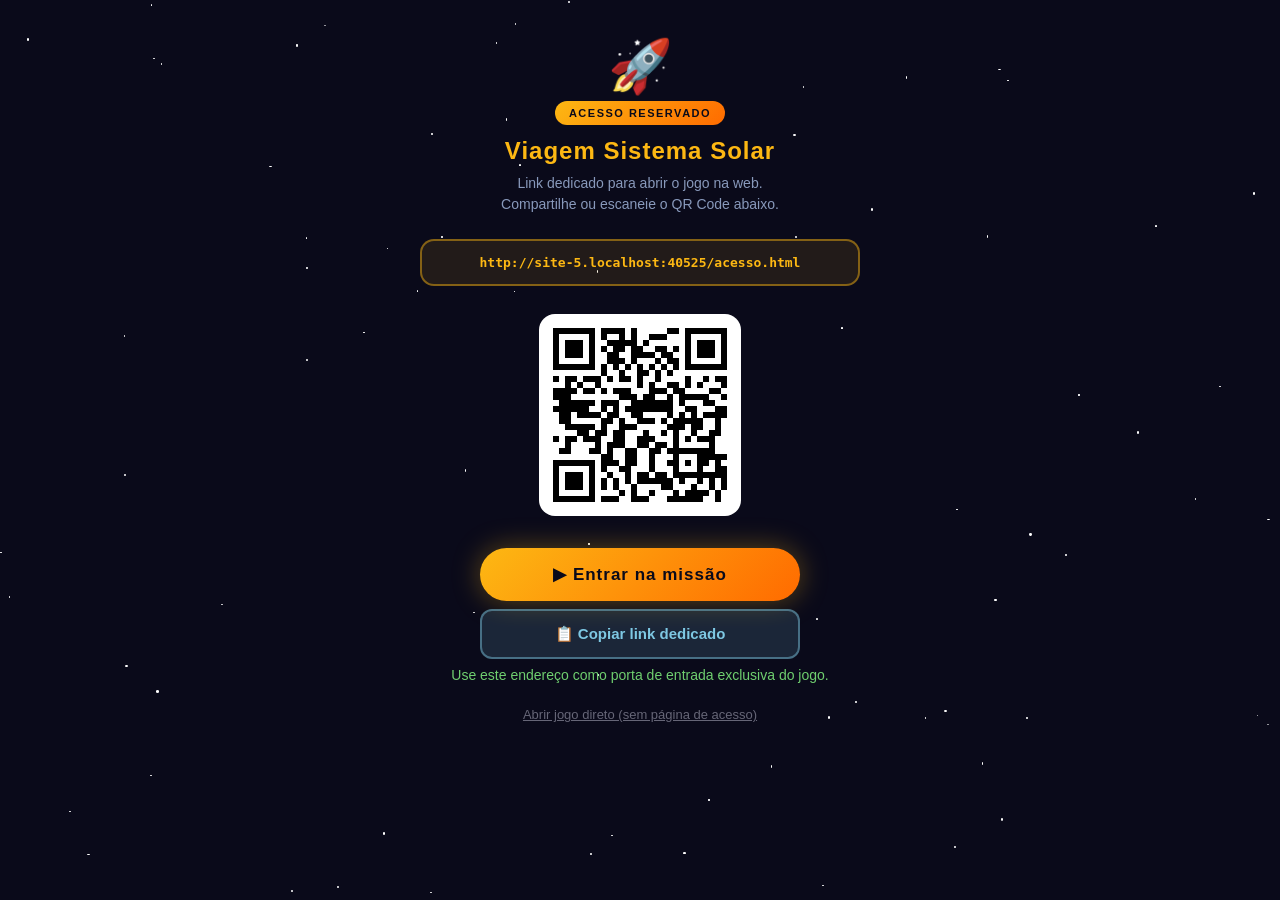
==== acesso.html @ 66bcc299 "Adiciona pagina e link reservado de acesso dedicado na web. Co-authored-by: Cursor <cursoragent@curs" ====
<!DOCTYPE html>
<html lang="pt-BR">
<head>
  <meta charset="UTF-8">
  <meta name="viewport" content="width=device-width, initial-scale=1.0">
  <meta name="description" content="Acesso dedicado à Viagem Sistema Solar — jogo educativo espacial">
  <title>Acesso Dedicado — Viagem Sistema Solar</title>
  <link rel="stylesheet" href="css/style.css">
  <style>
    body { margin: 0; min-height: 100vh; background: #0a0a1a; }
    .pagina-acesso {
      max-width: 480px;
      margin: 0 auto;
      padding: 36px 20px 48px;
      text-align: center;
      position: relative;
      z-index: 1;
    }
    .pagina-acesso .selo {
      display: inline-block;
      padding: 6px 14px;
      margin-bottom: 12px;
      font-size: 11px;
      font-weight: 800;
      letter-spacing: 1.5px;
      text-transform: uppercase;
      color: #0a0a1a;
      background: linear-gradient(135deg, #FDB813, #FF6B00);
      border-radius: 20px;
    }
    .pagina-acesso h1 {
      color: #FDB813;
      font-size: 24px;
      letter-spacing: 1px;
      margin-bottom: 8px;
    }
    .pagina-acesso .sub {
      color: #8899bb;
      font-size: 14px;
      line-height: 1.5;
      margin-bottom: 24px;
    }
    .link-dedicado {
      display: block;
      word-break: break-all;
      padding: 14px;
      background: rgba(253, 184, 19, 0.1);
      border: 2px solid rgba(253, 184, 19, 0.45);
      border-radius: 14px;
      color: #FDB813;
      font-family: monospace;
      font-size: 13px;
      font-weight: 700;
      text-decoration: none;
      margin-bottom: 12px;
    }
    .link-dedicado:hover { background: rgba(253, 184, 19, 0.18); }
    .qr-wrap {
      display: inline-block;
      background: #fff;
      padding: 14px;
      border-radius: 16px;
      margin: 16px 0;
      min-height: 200px;
      min-width: 200px;
    }
    .qr-wrap svg { display: block; }
    .btn-entrar {
      display: block;
      width: 100%;
      max-width: 320px;
      margin: 12px auto 8px;
      padding: 16px 24px;
      font-size: 17px;
      font-weight: 800;
      letter-spacing: 1px;
      background: linear-gradient(135deg, #FDB813, #FF6B00);
      border: none;
      border-radius: 50px;
      color: #0a0a1a;
      cursor: pointer;
      text-decoration: none;
      box-shadow: 0 0 28px rgba(253, 184, 19, 0.35);
    }
    .btn-entrar:hover { transform: scale(1.03); }
    .btn-copiar {
      width: 100%;
      max-width: 320px;
      padding: 14px;
      margin: 4px auto;
      display: block;
      font-size: 15px;
      font-weight: 700;
      background: rgba(126, 200, 227, 0.15);
      border: 2px solid rgba(126, 200, 227, 0.45);
      border-radius: 12px;
      color: #7EC8E3;
      cursor: pointer;
    }
    .status { color: #6fcf6f; font-size: 14px; min-height: 20px; margin-top: 8px; }
    .link-alt {
      display: inline-block;
      margin-top: 20px;
      color: #667;
      font-size: 13px;
    }
  </style>
</head>
<body>
  <div class="estrelas-bg" id="estrelas"></div>
  <div class="pagina-acesso">
    <div style="font-size:52px;margin-bottom:4px">🚀</div>
    <span class="selo">Acesso reservado</span>
    <h1>Viagem Sistema Solar</h1>
    <p class="sub">Link dedicado para abrir o jogo na web.<br>Compartilhe ou escaneie o QR Code abaixo.</p>

    <a class="link-dedicado" id="link-dedicado" href="index.html"></a>
    <div class="qr-wrap" id="qr"></div>
    <a class="btn-entrar" id="btn-entrar" href="index.html?acesso=dedicado">▶ Entrar na missão</a>
    <button type="button" class="btn-copiar" id="btn-copiar">📋 Copiar link dedicado</button>
    <p class="status" id="status">Use este endereço como porta de entrada exclusiva do jogo.</p>
    <a class="link-alt" href="index.html">Abrir jogo direto (sem página de acesso)</a>
  </div>

  <script src="js/qrcode-lib.js"></script>
  <script>
    function criarEstrelas() {
      const c = document.getElementById('estrelas');
      for (let i = 0; i < 80; i++) {
        const e = document.createElement('div');
        e.className = 'estrela';
        e.style.cssText = `left:${Math.random()*100}%;top:${Math.random()*100}%;width:${1+Math.random()*2}px;height:${1+Math.random()*2}px;animation-delay:${Math.random()*3}s`;
        c.appendChild(e);
      }
    }

    function obterUrlDedicada() {
      const path = location.pathname.replace(/[^/]*$/, '');
      return `${location.origin}${path}acesso.html`;
    }

    function renderizarQr(el, url) {
      const qr = qrcode(0, 'M');
      qr.addData(url);
      qr.make();
      el.innerHTML = qr.createSvgTag(6, 0);
    }

    async function copiar(texto) {
      try {
        await navigator.clipboard.writeText(texto);
        return true;
      } catch {
        const ta = document.createElement('textarea');
        ta.value = texto;
        document.body.appendChild(ta);
        ta.select();
        const ok = document.execCommand('copy');
        ta.remove();
        return ok;
      }
    }

    const url = obterUrlDedicada();
    const linkEl = document.getElementById('link-dedicado');
    linkEl.href = url;
    linkEl.textContent = url;
    renderizarQr(document.getElementById('qr'), url);

    document.getElementById('btn-copiar').addEventListener('click', async () => {
      const ok = await copiar(url);
      document.getElementById('status').textContent = ok ? '✅ Link dedicado copiado!' : 'Copie manualmente o link acima.';
    });

    criarEstrelas();
  </script>
</body>
</html>
---- css/style.css ----
* {
  margin: 0;
  padding: 0;
  box-sizing: border-box;
}

body {
  font-family: 'Segoe UI', 'Arial', sans-serif;
  background: #0a0a1a;
  color: #e0e0e0;
  overflow-x: hidden;
  min-height: 100vh;
}

#app-container {
  width: 100%;
  min-height: 100vh;
  position: relative;
  display: flex;
  flex-direction: column;
}

#main-container {
  flex: 1;
  position: relative;
  z-index: 1;
}

.estrelas-bg {
  position: fixed;
  top: 0;
  left: 0;
  width: 100%;
  height: 100%;
  pointer-events: none;
  z-index: 0;
  overflow: hidden;
}

.estrela {
  position: absolute;
  background: #fff;
  border-radius: 50%;
  animation: piscar ease-in-out infinite;
}

@keyframes piscar {
  0%, 100% { opacity: 0.3; transform: scale(1); }
  50% { opacity: 1; transform: scale(1.5); }
}

.tela-inicial {
  display: flex;
  flex-direction: column;
  align-items: center;
  justify-content: center;
  min-height: 100vh;
  padding: 100px 20px 80px;
  position: relative;
}

.nave-intro {
  text-align: center;
  z-index: 2;
  max-width: 600px;
  animation: flutuar 3s ease-in-out infinite;
}

@keyframes flutuar {
  0%, 100% { transform: translateY(0); }
  50% { transform: translateY(-15px); }
}

.nave-spaceship {
  font-size: 80px;
  margin-bottom: 20px;
  animation: vibrar 0.5s ease-in-out infinite;
}

@keyframes vibrar {
  0%, 100% { transform: translateX(0); }
  25% { transform: translateX(-3px); }
  75% { transform: translateX(3px); }
}

.titulo-jogo {
  font-size: 64px;
  font-weight: 900;
  background: linear-gradient(135deg, #FDB813, #FF6B00, #FF3366);
  -webkit-background-clip: text;
  background-clip: text;
  color: transparent;
  line-height: 1.1;
  margin-bottom: 15px;
  letter-spacing: 8px;
  text-shadow: 0 0 40px rgba(253, 184, 19, 0.3);
}

.subtitulo-jogo {
  font-size: 18px;
  color: #8899bb;
  margin-bottom: 30px;
  letter-spacing: 4px;
}

.modos-menu {
  display: flex;
  flex-direction: column;
  align-items: center;
  gap: 12px;
  margin-top: 0;
  z-index: 2;
  position: relative;
  width: 100%;
  max-width: 440px;
  margin-left: auto;
  margin-right: auto;
}

.modo-card {
  width: 100%;
  display: flex;
  align-items: center;
  gap: 16px;
  background: rgba(255, 255, 255, 0.04);
  border: 1px solid rgba(255, 255, 255, 0.1);
  border-radius: 16px;
  padding: 16px 20px;
  cursor: pointer;
  transition: all 0.3s ease;
  animation: fadeIn 0.5s ease;
}

.modo-card:nth-child(2) { animation-delay: 0.1s; }
.modo-card:nth-child(3) { animation-delay: 0.2s; }

.modo-card:hover {
  background: rgba(255, 255, 255, 0.08);
  border-color: rgba(253, 184, 19, 0.3);
  transform: translateX(4px);
}

.modo-card-icon {
  font-size: 36px;
  flex-shrink: 0;
  width: 50px;
  text-align: center;
}

.modo-card-content {
  flex: 1;
  min-width: 0;
}

.modo-card-content h3 {
  font-size: 14px;
  color: #FDB813;
  margin-bottom: 3px;
  letter-spacing: 0.5px;
}

.modo-card-content p {
  font-size: 12px;
  color: #8899bb;
  margin-bottom: 4px;
}

.modo-card-info {
  font-size: 10px;
  color: #667;
  text-transform: uppercase;
  letter-spacing: 1px;
  background: rgba(255, 255, 255, 0.05);
  padding: 2px 10px;
  border-radius: 10px;
}

.btn-continuar {
  display: block;
  width: 100%;
  max-width: 440px;
  margin: 0 auto 14px;
  padding: 14px 40px;
  font-size: 16px;
  font-weight: 700;
  background: linear-gradient(135deg, #44ff88, #22cc66);
  border: none;
  border-radius: 30px;
  color: #0a0a1a;
  cursor: pointer;
  letter-spacing: 2px;
  transition: all 0.3s ease;
  box-shadow: 0 0 20px rgba(68, 255, 136, 0.3);
  z-index: 2;
  position: relative;
  animation: pulsar 2s ease-in-out infinite;
}

.btn-continuar:hover {
  transform: scale(1.05);
  box-shadow: 0 0 40px rgba(68, 255, 136, 0.5);
}

.btn-voltar {
  display: inline-flex;
  align-items: center;
  justify-content: center;
  gap: 10px;
  padding: 14px 26px;
  font-size: 14px;
  font-weight: 700;
  font-family: inherit;
  letter-spacing: 0.8px;
  text-transform: uppercase;
  color: #FDB813;
  cursor: pointer;
  border: 2px solid rgba(253, 184, 19, 0.55);
  border-radius: 50px;
  background: linear-gradient(135deg, rgba(253, 184, 19, 0.2), rgba(255, 107, 0, 0.1));
  box-shadow:
    0 0 24px rgba(253, 184, 19, 0.28),
    inset 0 1px 0 rgba(255, 255, 255, 0.18);
  backdrop-filter: blur(8px);
  transition: all 0.3s ease;
  position: relative;
  overflow: hidden;
  line-height: 1;
  white-space: nowrap;
  text-align: center;
}

.btn-voltar::before {
  content: '←';
  display: inline-flex;
  align-items: center;
  justify-content: center;
  flex: 0 0 auto;
  width: 28px;
  height: 28px;
  box-sizing: border-box;
  border-radius: 50%;
  background: rgba(253, 184, 19, 0.3);
  font-size: 17px;
  font-weight: 900;
  line-height: 1;
  padding: 0 2px 1px 0;
  transition: background 0.3s ease;
}

.btn-voltar--icone {
  padding: 0;
  width: 44px;
  height: 44px;
  justify-content: center;
  border-radius: 50%;
  text-transform: none;
  letter-spacing: 0;
  font-size: 20px;
  color: #FDB813;
}

.btn-voltar--icone::before {
  display: none;
}

.btn-voltar:hover {
  color: #fff;
  background: linear-gradient(135deg, rgba(253, 184, 19, 0.4), rgba(255, 107, 0, 0.22));
  border-color: #FDB813;
  box-shadow:
    0 0 40px rgba(253, 184, 19, 0.5),
    0 6px 24px rgba(0, 0, 0, 0.35);
  transform: translateX(-4px);
}

.btn-voltar--icone:hover {
  transform: scale(1.08);
}

.btn-voltar:hover::before {
  background: rgba(253, 184, 19, 0.55);
}

.btn-voltar:active {
  transform: translateX(0) scale(0.97);
}

.btn-voltar--icone:active {
  transform: scale(0.95);
}

.voltar-bar {
  position: relative;
  z-index: 20;
  width: 100%;
  max-width: 600px;
  margin: 0 auto 18px;
  padding: 0 4px;
  display: flex;
  justify-content: center;
}

.voltar-bar--fixo {
  position: fixed;
  top: 16px;
  left: 0;
  right: 0;
  z-index: 100;
  max-width: none;
  width: 100%;
  margin: 0;
  padding: 0 20px;
  justify-content: center;
}

.galeria-modo .voltar-bar,
.rota-aventura .voltar-bar,
.planeta-visao .voltar-bar {
  max-width: 700px;
}

.btn-iniciar {
  padding: 18px 50px;
  font-size: 22px;
  font-weight: 700;
  background: linear-gradient(135deg, #FDB813, #FF6B00);
  border: none;
  border-radius: 50px;
  color: #0a0a1a;
  cursor: pointer;
  letter-spacing: 3px;
  transition: all 0.3s ease;
  box-shadow: 0 0 30px rgba(253, 184, 19, 0.3);
}

.btn-iniciar:hover {
  transform: scale(1.05);
  box-shadow: 0 0 50px rgba(253, 184, 19, 0.5);
}

.rota-aventura {
  padding: 30px 20px;
  max-width: 600px;
  margin: 0 auto;
  position: relative;
  z-index: 1;
}

.rota-header {
  text-align: center;
  margin-bottom: 15px;
}

.rota-header h2 {
  font-size: 26px;
  color: #FDB813;
  letter-spacing: 2px;
}

.rota-header p {
  color: #8899bb;
  font-size: 14px;
  margin-top: 5px;
}

.rota-progresso {
  text-align: center;
  margin-bottom: 25px;
}

.rota-progresso span {
  font-size: 14px;
  color: #aabbdd;
}

.rota-lista {
  display: flex;
  flex-direction: column;
  gap: 8px;
  margin-bottom: 25px;
}

.rota-item {
  display: flex;
  align-items: center;
  padding: 14px 18px;
  background: rgba(255, 255, 255, 0.03);
  border: 1px solid rgba(255, 255, 255, 0.08);
  border-radius: 12px;
  transition: all 0.3s ease;
}

.rota-item.completa {
  background: rgba(68, 255, 136, 0.05);
  border-color: rgba(68, 255, 136, 0.15);
}

.rota-item.atual {
  background: rgba(253, 184, 19, 0.08);
  border-color: rgba(253, 184, 19, 0.3);
  box-shadow: 0 0 15px rgba(253, 184, 19, 0.1);
}

.rota-item.bloqueada {
  opacity: 0.4;
}

.rota-icone {
  font-size: 22px;
  width: 40px;
  text-align: center;
}

.rota-nome {
  flex: 1;
  font-size: 16px;
  font-weight: 700;
  letter-spacing: 1px;
}

.rota-status {
  font-size: 11px;
  color: #667;
}

.rota-item.completa .rota-status {
  color: #4f4;
}

.rota-item.completa.indisponivel {
  background: rgba(57, 255, 20, 0.1);
  border-color: rgba(57, 255, 20, 0.55);
  box-shadow:
    0 0 18px rgba(57, 255, 20, 0.35),
    inset 0 0 12px rgba(57, 255, 20, 0.08);
  cursor: not-allowed;
  opacity: 1;
}

.rota-item.completa.indisponivel .rota-nome {
  color: #39ff14 !important;
  text-shadow: 0 0 10px rgba(57, 255, 20, 0.7);
}

.rota-item.completa.indisponivel .rota-status {
  color: #39ff14;
  font-weight: 700;
  text-shadow: 0 0 8px rgba(57, 255, 20, 0.8);
  letter-spacing: 0.5px;
}

.rota-item.indisponivel {
  cursor: not-allowed;
}

.rota-item.indisponivel .rota-status {
  color: #39ff14;
}

.rota-item.atual .rota-status {
  color: #FDB813;
  font-weight: 700;
}

.rota-item.clicavel {
  cursor: pointer;
}

.rota-item.clicavel:hover {
  background: rgba(255, 255, 255, 0.08);
  border-color: rgba(253, 184, 19, 0.45);
  transform: translateX(4px);
  box-shadow: 0 0 20px rgba(253, 184, 19, 0.15);
}

.rota-item.atual.clicavel {
  animation: rotaAtualPulsar 2s ease-in-out infinite;
}

@keyframes rotaAtualPulsar {
  0%, 100% { box-shadow: 0 0 15px rgba(253, 184, 19, 0.15); }
  50% { box-shadow: 0 0 28px rgba(253, 184, 19, 0.35); }
}

.rota-dica {
  text-align: center;
  color: #8899bb;
  font-size: 14px;
  margin-top: 4px;
}

.nova-jornada {
  padding: 20px;
  max-width: 600px;
  margin: 0 auto;
  position: relative;
  z-index: 1;
  text-align: center;
}

.nova-jornada-header h2 {
  font-size: 26px;
  color: #FDB813;
  letter-spacing: 2px;
  margin-bottom: 8px;
}

.nova-jornada-header p {
  color: #8899bb;
  font-size: 14px;
}

.nova-jornada-info {
  margin: 24px 0;
  padding: 16px 20px;
  background: rgba(255, 255, 255, 0.04);
  border: 1px solid rgba(255, 255, 255, 0.08);
  border-radius: 12px;
  color: #aabbdd;
  font-size: 15px;
  line-height: 1.5;
}

.nova-jornada-aviso {
  margin-top: 12px;
  color: #fc6;
  font-size: 14px;
}

.nova-jornada-alerta {
  margin: 0 0 20px;
  padding: 18px 20px;
  background: rgba(255, 80, 60, 0.12);
  border: 2px solid rgba(255, 100, 80, 0.55);
  border-radius: 14px;
  text-align: left;
  box-shadow: 0 0 24px rgba(255, 80, 60, 0.15);
  animation: alertaPulsar 2.5s ease-in-out infinite;
}

.nova-jornada-alerta strong {
  display: block;
  color: #ff8866;
  font-size: 16px;
  margin-bottom: 8px;
}

.nova-jornada-alerta p {
  color: #dde4f0;
  font-size: 14px;
  line-height: 1.55;
  margin: 0;
}

.nova-jornada-alerta-resumo {
  margin-top: 14px;
  padding: 12px 14px;
  background: rgba(0, 0, 0, 0.25);
  border-radius: 10px;
  font-size: 13px;
  color: #FDB813;
  position: relative;
  overflow: hidden;
}

.nova-jornada-alerta-barra {
  position: absolute;
  left: 0;
  top: 0;
  bottom: 0;
  background: rgba(253, 184, 19, 0.15);
  border-radius: 10px 0 0 10px;
  max-width: 100%;
}

.btn-iniciar-alerta {
  background: linear-gradient(135deg, #ff6b4a, #cc4422) !important;
  box-shadow: 0 0 30px rgba(255, 80, 60, 0.35) !important;
}

.btn-iniciar-alerta:hover {
  box-shadow: 0 0 45px rgba(255, 80, 60, 0.5) !important;
}

@keyframes alertaPulsar {
  0%, 100% { border-color: rgba(255, 100, 80, 0.55); }
  50% { border-color: rgba(255, 140, 100, 0.85); }
}

.modal-sobrescrever {
  position: fixed;
  inset: 0;
  z-index: 10000;
  display: flex;
  align-items: center;
  justify-content: center;
  padding: 20px;
}

.modal-sobrescrever-fundo {
  position: absolute;
  inset: 0;
  background: rgba(5, 5, 20, 0.88);
  backdrop-filter: blur(4px);
}

.modal-sobrescrever-caixa {
  position: relative;
  width: min(440px, 94vw);
  padding: 28px 24px 24px;
  background: linear-gradient(180deg, #1a1028 0%, #0f0a1a 100%);
  border: 2px solid rgba(255, 100, 80, 0.6);
  border-radius: 20px;
  box-shadow: 0 0 60px rgba(255, 60, 40, 0.25);
  text-align: center;
  animation: modalEntrada 0.3s ease;
}

.modal-sobrescrever-icone {
  font-size: 48px;
  margin-bottom: 8px;
}

.modal-sobrescrever-caixa h2 {
  color: #ff8866;
  font-size: 22px;
  margin-bottom: 12px;
}

.modal-sobrescrever-destaque {
  color: #dde4f0;
  font-size: 15px;
  line-height: 1.6;
  margin-bottom: 18px;
}

.modal-sobrescrever-destaque strong {
  color: #ffaa88;
}

.modal-sobrescrever-progresso {
  margin-bottom: 14px;
  padding: 14px;
  background: rgba(0, 0, 0, 0.3);
  border-radius: 12px;
}

.modal-sobrescrever-progresso-barra {
  height: 6px;
  background: rgba(255, 255, 255, 0.1);
  border-radius: 6px;
  overflow: hidden;
  margin-bottom: 10px;
}

.modal-sobrescrever-progresso-preenchimento {
  height: 100%;
  background: linear-gradient(90deg, #FDB813, #ff6b4a);
  border-radius: 6px;
  transition: width 0.4s ease;
}

.modal-sobrescrever-situacao {
  color: #FDB813;
  font-size: 13px;
  margin: 0;
}

.modal-sobrescrever-nota {
  color: #8899bb;
  font-size: 12px;
  margin-bottom: 22px;
  font-style: italic;
}

.modal-sobrescrever-botoes {
  display: flex;
  gap: 12px;
  flex-wrap: wrap;
  justify-content: center;
}

.btn-modal-cancelar,
.btn-modal-confirmar {
  padding: 14px 22px;
  border: none;
  border-radius: 12px;
  font-size: 14px;
  font-weight: 700;
  cursor: pointer;
  transition: all 0.2s ease;
  flex: 1;
  min-width: 140px;
}

.btn-modal-cancelar {
  background: rgba(255, 255, 255, 0.08);
  color: #aab4cc;
  border: 1px solid rgba(255, 255, 255, 0.15);
}

.btn-modal-cancelar:hover {
  background: rgba(255, 255, 255, 0.12);
  color: #fff;
}

.btn-modal-confirmar {
  background: linear-gradient(135deg, #ff6b4a, #cc3311);
  color: #fff;
  box-shadow: 0 0 20px rgba(255, 80, 60, 0.35);
}

.btn-modal-confirmar:hover {
  transform: scale(1.03);
  box-shadow: 0 0 30px rgba(255, 80, 60, 0.5);
}

@keyframes modalEntrada {
  from { opacity: 0; transform: scale(0.92) translateY(12px); }
  to { opacity: 1; transform: scale(1) translateY(0); }
}

.nova-jornada-rota {
  display: flex;
  flex-wrap: wrap;
  justify-content: center;
  gap: 8px 12px;
  margin-bottom: 28px;
  padding: 16px;
  background: rgba(255, 255, 255, 0.03);
  border-radius: 12px;
}

.nova-jornada-parada {
  font-size: 13px;
  font-weight: 600;
  padding: 4px 10px;
  background: rgba(255, 255, 255, 0.04);
  border-radius: 20px;
}

.nova-jornada .btn-iniciar {
  margin-bottom: 30px;
}

.corpo-celeste.bloqueado {
  filter: grayscale(0.8);
}

.corpo-celeste.bloqueado:hover {
  transform: none !important;
  cursor: not-allowed;
}

.aventura-indicador {
  text-align: center;
  font-size: 15px;
  font-weight: 700;
  letter-spacing: 0.5px;
  color: #FDB813;
  margin: 0 auto 16px;
  padding: 10px 16px;
  max-width: 340px;
  background: rgba(253, 184, 19, 0.12);
  border: 1px solid rgba(253, 184, 19, 0.35);
  border-radius: 10px;
}

.aventura-indicador--completo {
  color: #6fcf6f;
  background: rgba(111, 207, 111, 0.12);
  border-color: rgba(111, 207, 111, 0.35);
}

.desafio-completo {
  text-align: center;
  padding: 40px 20px;
  font-size: 18px;
  color: #4f4;
  line-height: 1.6;
}

.desafio-completo .btn-avancar {
  margin-top: 24px;
}

.galeria-modo {
  padding: 20px;
  max-width: 900px;
  margin: 0 auto;
  position: relative;
  z-index: 1;
}

.galeria-header {
  text-align: center;
  margin-bottom: 25px;
}

.galeria-header h2 {
  font-size: 24px;
  color: #FDB813;
  letter-spacing: 2px;
}

.galeria-header p {
  font-size: 13px;
  color: #8899bb;
  margin-top: 5px;
}

.galeria-grade {
  display: grid;
  grid-template-columns: repeat(auto-fill, minmax(200px, 1fr));
  gap: 14px;
  align-items: stretch;
}

.galeria-card {
  background: rgba(255, 255, 255, 0.03);
  border: 1px solid rgba(255, 255, 255, 0.1);
  border-left: 4px solid;
  border-radius: 12px;
  padding: 16px;
  cursor: pointer;
  transition: all 0.3s ease;
  display: flex;
  flex-direction: column;
  align-items: center;
  text-align: center;
  gap: 6px;
  min-height: 220px;
  justify-content: flex-start;
}

.galeria-card:hover {
  background: rgba(255, 255, 255, 0.07);
  transform: translateY(-4px);
  box-shadow: 0 8px 25px rgba(0,0,0,0.3);
}

.galeria-card > .planeta-arte {
  margin-top: 4px;
}

.galeria-card h3 {
  font-size: 17px;
  margin: 2px 0 0;
  letter-spacing: 1px;
}

.galeria-tipo {
  font-size: 10px;
  color: #667;
  display: block;
  text-transform: uppercase;
  letter-spacing: 1px;
}

.terra-com-lua {
  position: relative;
  display: inline-block;
}

.lua-orbita {
  position: absolute;
  top: 50%;
  left: 50%;
  margin: -8px 0 0 -8px;
  animation: orbitaLua 4s linear infinite;
  cursor: pointer;
  z-index: 3;
}

.galeria-mini-ficha {
  display: flex;
  flex-direction: column;
  gap: 3px;
  font-size: 11px;
  color: #8899bb;
  margin-top: auto;
  width: 100%;
}

.galeria-mini-ficha span {
  background: rgba(255, 255, 255, 0.03);
  padding: 2px 8px;
  border-radius: 6px;
  text-align: center;
  width: 100%;
  box-sizing: border-box;
}

.galeria-painel {
  display: none;
  position: fixed;
  top: 0; left: 0; right: 0; bottom: 0;
  z-index: 200;
  align-items: center;
  justify-content: center;
}
.galeria-painel.ativo {
  display: flex;
}
.painel-overlay {
  position: absolute;
  top: 0; left: 0; right: 0; bottom: 0;
  background: rgba(5,5,15,0.85);
  backdrop-filter: blur(6px);
}
.painel-conteudo {
  position: relative;
  background: linear-gradient(135deg, rgba(15,15,40,0.98), rgba(10,10,30,0.98));
  border: 1px solid rgba(255,255,255,0.1);
  border-radius: 20px;
  max-width: 520px;
  width: 90%;
  max-height: 85vh;
  overflow-y: auto;
  padding: 30px;
  z-index: 1;
  box-shadow: 0 20px 60px rgba(0,0,0,0.6);
}
.painel-conteudo > .btn-voltar--icone,
.exploracao-painel-conteudo > .btn-voltar--icone {
  position: absolute;
  top: 12px;
  right: 12px;
  z-index: 10;
}

.painel-topo {
  text-align: center;
  padding: 20px;
  border-radius: 16px;
  margin-bottom: 20px;
}
.painel-topo h2 {
  font-size: 32px;
  font-weight: 900;
  letter-spacing: 3px;
  margin: 10px 0 4px;
}
.painel-tipo {
  font-size: 13px;
  color: #667;
  text-transform: uppercase;
  letter-spacing: 2px;
}
.painel-abas {
  display: flex;
  gap: 8px;
  margin-bottom: 20px;
}
.painel-aba {
  flex: 1;
  padding: 10px;
  background: rgba(255,255,255,0.04);
  border: 1px solid rgba(255,255,255,0.08);
  border-radius: 10px;
  color: #8899bb;
  font-size: 13px;
  cursor: pointer;
  transition: all 0.3s ease;
  text-align: center;
}
.painel-aba.ativa {
  background: rgba(255,255,255,0.08);
  border-color: rgba(255,255,255,0.15);
  color: #fff;
}
.painel-aba:hover {
  background: rgba(255,255,255,0.07);
}
.painel-corpo {
  min-height: 100px;
}
.painel-aba-conteudo {
  display: none;
}
.painel-aba-conteudo.ativa {
  display: block;
}
.painel-ficha {
  display: grid;
  grid-template-columns: 1fr 1fr;
  gap: 8px;
}
.painel-ficha-item {
  background: rgba(255,255,255,0.03);
  padding: 10px 12px;
  border-radius: 8px;
  display: flex;
  flex-direction: column;
  gap: 2px;
}
.painel-ficha-label {
  font-size: 10px;
  color: #667;
  text-transform: uppercase;
  letter-spacing: 1px;
}
.painel-ficha-valor {
  font-size: 14px;
  color: #dde;
  font-weight: 600;
}
.painel-curiosidades {
  list-style: none;
  padding: 0;
  margin: 0;
  display: flex;
  flex-direction: column;
  gap: 10px;
}
.painel-curiosidade-item {
  background: rgba(255,255,255,0.03);
  padding: 12px 16px;
  border-radius: 10px;
  font-size: 14px;
  line-height: 1.5;
  color: #aabbdd;
}

@media (max-width: 600px) {
  .galeria-grade {
    grid-template-columns: 1fr;
  }
  .painel-ficha {
    grid-template-columns: 1fr;
  }
  .painel-conteudo {
    padding: 20px;
  }
  .painel-topo h2 {
    font-size: 24px;
  }
}

#transition-overlay {
  position: fixed;
  top: 0;
  left: 0;
  width: 100%;
  height: 100%;
  background: #0a0a1a;
  z-index: 1000;
  opacity: 0;
  pointer-events: none;
  transition: opacity 0.4s ease;
}

#transition-overlay.ativo {
  opacity: 1;
  pointer-events: all;
}

.mapa-sistema {
  padding: 20px;
  min-height: 100vh;
  position: relative;
  z-index: 1;
}

.exploracao-modo {
  display: flex;
  flex-direction: column;
  min-height: 100vh;
  position: relative;
  z-index: 1;
}

.exploracao-modo .mapa-sistema {
  flex: 1;
  min-height: 0;
  padding: 20px 20px 0;
}

.mapa-header {
  text-align: center;
  margin-bottom: 20px;
}

.mapa-header h2 {
  font-size: 28px;
  color: #FDB813;
  letter-spacing: 3px;
}

.mapa-header p {
  color: #8899bb;
  font-size: 14px;
  margin-top: 5px;
}

.progresso-visita {
  max-width: 400px;
  margin: 0 auto 20px;
  text-align: center;
}

.progresso-visita span {
  font-size: 14px;
  color: #aabbdd;
}

.barra-progresso {
  width: 100%;
  height: 6px;
  background: rgba(255, 255, 255, 0.1);
  border-radius: 3px;
  margin-top: 8px;
  overflow: hidden;
}

.barra-preenchimento {
  height: 100%;
  background: linear-gradient(90deg, #FDB813, #FF6B00);
  border-radius: 3px;
  transition: width 0.5s ease;
  width: 0%;
}

.orbita-container {
  position: relative;
  width: 100%;
  max-width: 700px;
  height: 700px;
  margin: 0 auto;
  display: flex;
  align-items: center;
  justify-content: center;
}

.exploracao-wrapper {
  position: relative;
  width: 100%;
  max-width: 700px;
  height: 700px;
  margin: 0 auto;
  overflow: visible;
  cursor: default;
}

.exploracao-catalogo {
  width: 100%;
  max-width: 700px;
  margin: 24px auto 0;
  padding: 0 4px 16px;
}

.exploracao-catalogo-titulo {
  text-align: center;
  color: #FDB813;
  font-size: 18px;
  font-weight: 700;
  letter-spacing: 0.5px;
  margin-bottom: 6px;
}

.exploracao-catalogo-sub {
  text-align: center;
  color: #8899bb;
  font-size: 13px;
  margin-bottom: 14px;
  line-height: 1.4;
}

.exploracao-catalogo-grade {
  display: grid;
  grid-template-columns: repeat(auto-fill, minmax(100px, 1fr));
  gap: 10px;
}

.exploracao-catalogo-item {
  display: flex;
  flex-direction: column;
  align-items: center;
  gap: 4px;
  padding: 12px 8px;
  background: rgba(255, 255, 255, 0.04);
  border: 1px solid rgba(255, 255, 255, 0.12);
  border-radius: 14px;
  cursor: pointer;
  transition: background 0.2s ease, transform 0.2s ease, box-shadow 0.2s ease;
  font-family: inherit;
  -webkit-tap-highlight-color: transparent;
  touch-action: manipulation;
}

.exploracao-catalogo-item:hover,
.exploracao-catalogo-item:focus-visible {
  background: rgba(255, 255, 255, 0.08);
  transform: translateY(-2px);
  box-shadow: 0 6px 20px rgba(0, 0, 0, 0.25);
  outline: none;
}

.exploracao-catalogo-item:active {
  transform: scale(0.97);
}

.exploracao-catalogo-item .planeta-arte {
  margin: 0 auto;
}

.exploracao-catalogo-nome {
  font-size: 12px;
  font-weight: 700;
  letter-spacing: 0.3px;
}

.exploracao-catalogo-tipo {
  font-size: 9px;
  color: #667;
  letter-spacing: 0.5px;
  text-transform: uppercase;
  line-height: 1.2;
}

.corpo-celeste {
  cursor: pointer;
  transition: all 0.3s ease;
  text-align: center;
  position: relative;
}

.planeta-wrapper {
  position: absolute;
  top: 50%;
  left: 50%;
  width: 0;
  height: 0;
}

.planeta-link {
  transform: translate(-50%, -50%);
  transition: all 0.3s ease;
}

.planeta-link:hover {
  transform: translate(-50%, -50%) scale(1.4);
  z-index: 15;
  filter: brightness(1.3);
}

.sol.planeta-link:hover {
  transform: translate(-50%, -50%) scale(1.2);
  z-index: 15;
}

.planeta-link.rover-perto {
  animation: pulsarPlaneta 0.8s ease-in-out infinite;
}

@keyframes pulsarPlaneta {
  0%, 100% { transform: translate(-50%, -50%) scale(1); filter: brightness(1); }
  50% { transform: translate(-50%, -50%) scale(1.25); filter: brightness(1.4) drop-shadow(0 0 15px currentColor); }
}

.exploracao-painel {
  position: fixed;
  top: 0;
  left: 0;
  width: 100%;
  height: 100%;
  z-index: 200;
  display: none;
  align-items: center;
  justify-content: center;
}

.exploracao-painel.ativo {
  display: flex;
}

.exploracao-painel-overlay {
  position: absolute;
  top: 0;
  left: 0;
  width: 100%;
  height: 100%;
  background: rgba(0, 0, 0, 0.7);
  backdrop-filter: blur(4px);
}

.exploracao-painel-conteudo {
  position: relative;
  background: linear-gradient(135deg, rgba(20, 20, 50, 0.98), rgba(10, 10, 30, 0.98));
  border: 1px solid;
  border-radius: 16px;
  max-width: 420px;
  width: 90%;
  max-height: 80vh;
  overflow-y: auto;
  box-shadow: 0 10px 40px rgba(0, 0, 0, 0.6);
  animation: painelEntrar 0.3s ease;
}

@keyframes painelEntrar {
  from { opacity: 0; transform: scale(0.9) translateY(20px); }
  to { opacity: 1; transform: scale(1) translateY(0); }
}

.exploracao-painel-conteudo > .btn-voltar--icone {
  top: 10px;
  right: 14px;
}

.exploracao-painel-topo {
  text-align: center;
  padding: 24px 20px 16px;
}

.exploracao-painel-topo .planeta-arte {
  margin: 0 auto;
}

.exploracao-painel-topo h2 {
  margin-top: 8px;
  font-size: 24px;
}

.sol {
  display: flex;
  flex-direction: column;
  align-items: center;
  justify-content: center;
  z-index: 5;
}

.orbita {
  position: absolute;
  border: 1px solid rgba(255, 255, 255, 0.08);
  border-radius: 50%;
  animation: rotacao linear infinite;
}

@keyframes rotacao {
  from { transform: rotate(0deg); }
  to { transform: rotate(360deg); }
}

.corpo-nome {
  display: block;
  font-size: 11px;
  margin-top: 4px;
  color: #8899bb;
  white-space: nowrap;
}

.planeta.visitado {
  box-shadow: 0 0 20px rgba(253, 184, 19, 0.5) !important;
  border: 2px solid #FDB813;
}

.lua-companhia {
  position: absolute;
  top: 50%;
  left: 50%;
  margin: -14px 0 0 -14px;
  padding: 6px;
  animation: orbitaLua 4s linear infinite;
  cursor: pointer;
  z-index: 3;
  touch-action: manipulation;
  -webkit-tap-highlight-color: transparent;
}

@keyframes orbitaLua {
  from { transform: rotate(0deg) translateX(24px) rotate(0deg); }
  to { transform: rotate(360deg) translateX(24px) rotate(-360deg); }
}

.orbita .planeta .planeta-icone {
  font-size: 20px;
}

.lua-mapa {
  position: absolute;
  right: 30px;
  bottom: 30px;
  cursor: pointer;
  font-size: 30px;
  text-align: center;
  transition: all 0.3s ease;
}

.lua-mapa:hover {
  transform: scale(1.2);
}

.lua-mapa .corpo-nome {
  font-size: 11px;
  margin-top: 2px;
}

.area-jogo-arcade {
  display: flex;
  flex-direction: column;
  justify-content: center;
  align-items: center;
  padding: 5px;
  gap: 8px;
}

.area-jogo-com-touch {
  touch-action: none;
  -webkit-user-select: none;
  user-select: none;
}

.controles-touch {
  display: flex;
  justify-content: center;
  align-items: center;
  gap: 16px;
  width: 100%;
  max-width: 400px;
  padding: 4px 8px 8px;
  flex-shrink: 0;
}

.controles-touch--horizontal-hold,
.controles-touch--horizontal-tap {
  gap: 48px;
}

.controles-touch-grid {
  display: grid;
  grid-template-columns: 64px 64px 64px;
  grid-template-rows: 64px 64px;
  gap: 8px;
  justify-content: center;
}

.controle-touch-btn {
  width: 64px;
  height: 64px;
  min-width: 64px;
  min-height: 64px;
  border: 2px solid rgba(126, 200, 227, 0.45);
  border-radius: 16px;
  background: rgba(10, 20, 40, 0.85);
  color: #7EC8E3;
  font-size: 28px;
  font-weight: 700;
  line-height: 1;
  cursor: pointer;
  touch-action: manipulation;
  -webkit-tap-highlight-color: transparent;
  transition: background 0.1s ease, transform 0.08s ease, border-color 0.1s ease;
  box-shadow: 0 4px 12px rgba(0, 0, 0, 0.35);
}

.controle-touch-btn.ativo,
.controle-touch-btn:active {
  background: rgba(126, 200, 227, 0.35);
  border-color: #7EC8E3;
  color: #fff;
  transform: scale(0.94);
  box-shadow: 0 0 16px rgba(126, 200, 227, 0.4);
}

.controles-touch-grid .slot-cima {
  grid-column: 2;
  grid-row: 1;
}

.controles-touch-grid .slot-esq {
  grid-column: 1;
  grid-row: 2;
}

.controles-touch-grid .slot-baixo {
  grid-column: 2;
  grid-row: 2;
}

.controles-touch-grid .slot-dir {
  grid-column: 3;
  grid-row: 2;
}

@media (max-width: 768px) {
  .controles-touch,
  .area-jogo-arcade {
    scroll-margin-bottom: calc(88px + env(safe-area-inset-bottom, 0px));
  }

  .controle-touch-btn {
    width: 72px;
    height: 72px;
    min-width: 72px;
    min-height: 72px;
    font-size: 32px;
  }

  .controles-touch-grid {
    grid-template-columns: 72px 72px 72px;
    grid-template-rows: 72px 72px;
  }

  .controles-touch--horizontal-hold,
  .controles-touch--horizontal-tap {
    gap: 56px;
  }

  /* Título duplicado dentro do fieldset fica oculto no mobile */
  .planeta-visao--jogo .desafio-titulo {
    display: none;
  }

  .planeta-visao--jogo .desafio-jogo-titulo {
    color: #FDB813;
    font-size: 17px;
  }

  /* Enquadramento — modo desafio no mobile */
  .planeta-visao--jogo {
    padding: max(6px, env(safe-area-inset-top)) 10px 0;
    min-height: 100dvh;
  }

  .planeta-visao--jogo .planeta-conteudo {
    flex: 1;
    display: flex;
    flex-direction: column;
    min-height: 0;
  }

  .planeta-visao--jogo #aba-desafio {
    flex: 1;
    min-height: 0;
  }

  .planeta-visao--jogo .desafio-tela-jogo {
    flex: 1;
    min-height: 0;
    border: 1px solid rgba(255, 255, 255, 0.1);
    border-radius: 16px;
    background: rgba(255, 255, 255, 0.03);
    overflow: hidden;
  }

  .planeta-visao--jogo .desafio-jogo-topo {
    margin-bottom: 0;
    padding: 10px 12px 8px;
    gap: 6px;
    border-bottom: 1px solid rgba(255, 255, 255, 0.06);
    flex-shrink: 0;
  }

  .planeta-visao--jogo .btn-voltar-info {
    width: 100%;
    text-align: center;
  }

  .planeta-visao--jogo .desafio-area {
    flex: 1;
    min-height: 0;
    border: none;
    border-radius: 0;
    background: transparent;
    padding: 10px 12px 12px;
  }

  .planeta-visao--jogo .desafio-descricao {
    font-size: 12px;
    margin-bottom: 8px;
    line-height: 1.35;
  }

  .planeta-visao--jogo .area-jogo-arcade {
    min-height: unset;
    padding: 0;
    gap: 6px;
    justify-content: flex-start;
  }

  .planeta-visao--jogo .arcade-canvas {
    width: 100%;
    height: auto;
    display: block;
  }

  .planeta-visao--jogo .controles-touch {
    padding: 2px 0 0;
  }

  .planeta-visao--jogo .planeta-rodape {
    padding: 8px 4px calc(8px + env(safe-area-inset-bottom, 0px));
    margin-top: 8px;
  }

  .btn-voltar-mapa {
    padding: 8px 14px;
    font-size: 11px;
    gap: 5px;
  }

  .btn-voltar-mapa::before {
    width: 20px;
    height: 20px;
    font-size: 13px;
    padding: 0 1px 1px 0;
  }

  .desafio-descricao {
    font-size: 13px;
  }
}

.arcade-canvas {
  border-radius: 12px;
  border: 1px solid rgba(255, 255, 255, 0.1);
  max-width: 100%;
  height: auto;
  background: #0a0a1a;
}

.meteoros-container {
  width: 100%;
  max-width: 400px;
  margin: 0 auto;
}

.meteoros-info {
  display: flex;
  justify-content: space-around;
  padding: 8px;
  background: rgba(255,255,255,0.05);
  border-radius: 8px;
  margin-bottom: 8px;
  font-size: 14px;
}

.meteoros-area {
  position: relative;
  width: 100%;
  height: 400px;
  background: rgba(0,0,0,0.3);
  border-radius: 12px;
  border: 1px solid rgba(255,255,255,0.1);
  overflow: hidden;
}

.meteoro-item {
  position: absolute;
  cursor: pointer;
  transition: transform 0.1s;
  user-select: none;
  z-index: 2;
}

.meteoro-item:hover {
  transform: scale(1.2);
}

.jogo-resultado-botoes {
  display: flex;
  gap: 10px;
  justify-content: center;
  flex-wrap: wrap;
  margin-top: 12px;
}

.jogo-resultado-botoes .btn-voltar {
  margin-top: 0;
}

.btn-tentar {
  background: linear-gradient(135deg, #ff8844, #ff4444) !important;
}

.btn-tentar:hover {
  box-shadow: 0 0 20px rgba(255,68,68,0.5) !important;
}

.btn-avancar {
  display: block;
  margin: 20px auto;
  padding: 14px 36px;
  font-size: 18px;
  font-weight: 700;
  background: linear-gradient(135deg, #4488ff, #6644ff);
  border: none;
  border-radius: 30px;
  color: #fff;
  cursor: pointer;
  letter-spacing: 2px;
  transition: all 0.3s ease;
  box-shadow: 0 0 20px rgba(68, 136, 255, 0.3);
}

.btn-avancar:hover {
  transform: scale(1.05);
  box-shadow: 0 0 40px rgba(68, 136, 255, 0.5);
}

.dica-teclas {
  text-align: center;
  margin-top: 10px;
  font-size: 12px;
  color: #556;
}

.dica-teclas span {
  margin: 0 10px;
}

.planeta-visao {
  padding: 20px 20px 0;
  min-height: 100vh;
  position: relative;
  z-index: 1;
  display: flex;
  flex-direction: column;
}

.planeta-rodape {
  margin-top: auto;
  width: 100%;
  max-width: 700px;
  margin-left: auto;
  margin-right: auto;
  padding: 20px 4px calc(20px + env(safe-area-inset-bottom, 0px));
  display: flex;
  justify-content: center;
  align-items: center;
  position: sticky;
  bottom: 0;
  z-index: 20;
  background: linear-gradient(to top, rgba(10, 10, 26, 0.98) 70%, transparent);
}

.btn-voltar-mapa {
  width: auto;
  margin: 0 auto;
  padding: 10px 18px;
  font-size: 12px;
  gap: 6px;
  letter-spacing: 0.5px;
}

.btn-voltar-mapa::before {
  width: 22px;
  height: 22px;
  font-size: 14px;
  padding: 0 1px 1px 0;
}

.planeta-header {
  display: none;
}

.planeta-navegacao {
  display: flex;
  gap: 10px;
}

.btn-nav {
  padding: 10px 20px;
  font-size: 14px;
  font-weight: 600;
  background: rgba(255, 255, 255, 0.08);
  border: 1px solid rgba(255, 255, 255, 0.15);
  border-radius: 25px;
  color: #aabbdd;
  cursor: pointer;
  transition: all 0.3s ease;
}

.btn-nav:hover {
  background: rgba(255, 255, 255, 0.18);
  color: #fff;
}

.planeta-destaque {
  text-align: center;
  padding: 24px 20px 32px;
  border-radius: 20px;
  margin-bottom: 25px;
}

.planeta-destaque .planeta-arte {
  margin: 0 auto;
}


.planeta-nome {
  font-size: 48px;
  font-weight: 900;
  letter-spacing: 5px;
  margin-bottom: 5px;
}

.planeta-tipo {
  font-size: 16px;
  color: #8899bb;
  letter-spacing: 3px;
}

.planeta-visao--jogo .planeta-destaque,
.planeta-visao--jogo .desafio-destaque-wrap,
.planeta-visao--jogo .planeta-abas-secundarias {
  display: none;
}

.planeta-visao--jogo .planeta-conteudo {
  max-width: 100%;
  flex: 1;
  display: flex;
  flex-direction: column;
}

.planeta-visao--jogo #aba-desafio {
  display: flex !important;
  flex: 1;
  flex-direction: column;
}

.planeta-visao--jogo #aba-ficha,
.planeta-visao--jogo #aba-curiosidades {
  display: none !important;
}

.desafio-tela-jogo {
  width: 100%;
  max-width: 720px;
  margin: 0 auto;
  flex: 1;
  display: flex;
  flex-direction: column;
}

.desafio-jogo-topo {
  display: none;
  flex-direction: column;
  align-items: center;
  gap: 8px;
  margin-bottom: 12px;
  padding: 0 8px;
  text-align: center;
}

.planeta-visao--jogo .desafio-jogo-topo {
  display: flex;
}

.desafio-jogo-titulo {
  font-size: 18px;
  font-weight: 700;
  letter-spacing: 0.5px;
  margin: 0;
  color: #FDB813;
}

.btn-voltar-info {
  padding: 8px 16px;
  font-size: 13px;
  font-weight: 600;
  background: rgba(255, 255, 255, 0.08);
  border: 1px solid rgba(255, 255, 255, 0.15);
  border-radius: 20px;
  color: #aab4cc;
  cursor: pointer;
  transition: all 0.2s ease;
}

.btn-voltar-info:hover {
  background: rgba(255, 255, 255, 0.14);
  color: #fff;
}

.planeta-visao--jogo .desafio-area {
  flex: 1;
}

.planeta-visao--jogo .area-jogo-arcade {
  min-height: min(70vh, 520px);
}

.planeta-conteudo {
  max-width: 700px;
  margin: 0 auto;
  width: 100%;
}

.desafio-destaque-wrap {
  display: flex;
  flex-direction: column;
  align-items: center;
  text-align: center;
  margin-bottom: 24px;
  padding: 0 8px;
}

.btn-desafio-principal {
  display: block;
  width: 100%;
  max-width: 340px;
  padding: 18px 28px;
  font-size: 18px;
  font-weight: 800;
  letter-spacing: 1px;
  background: linear-gradient(135deg, #FDB813, #FF6B00);
  border: none;
  border-radius: 50px;
  color: #0a0a1a;
  cursor: pointer;
  box-shadow: 0 0 30px rgba(253, 184, 19, 0.45);
  transition: transform 0.2s ease, box-shadow 0.2s ease;
}

.btn-desafio-principal:hover {
  transform: scale(1.04);
  box-shadow: 0 0 45px rgba(253, 184, 19, 0.6);
}

.btn-desafio-principal.ativa {
  box-shadow: 0 0 50px rgba(253, 184, 19, 0.75);
  outline: 3px solid rgba(255, 255, 255, 0.35);
  outline-offset: 3px;
}

.btn-desafio-principal.pulsar {
  animation: desafioPulsar 2s ease-in-out infinite;
}

.btn-desafio-principal.concluido {
  background: linear-gradient(135deg, #5a9a5a, #3d7a3d);
  color: #fff;
  box-shadow: 0 0 24px rgba(111, 207, 111, 0.35);
  cursor: pointer;
}

.btn-desafio-principal.concluido.pulsar {
  animation: none;
}

.desafio-destaque-sub {
  margin: 10px 0 0;
  font-size: 14px;
  color: #FDB813;
  font-weight: 600;
  letter-spacing: 0.5px;
}

@keyframes desafioPulsar {
  0%, 100% { box-shadow: 0 0 30px rgba(253, 184, 19, 0.45); transform: scale(1); }
  50% { box-shadow: 0 0 55px rgba(253, 184, 19, 0.75); transform: scale(1.02); }
}

.planeta-abas {
  display: flex;
  gap: 8px;
  margin-bottom: 20px;
}

.planeta-abas-secundarias {
  justify-content: center;
  max-width: 420px;
  margin-left: auto;
  margin-right: auto;
}

.planeta-abas-secundarias .aba-btn {
  flex: 1;
  font-size: 13px;
  padding: 10px 12px;
}

.aba-btn {
  flex: 1;
  padding: 12px;
  font-size: 14px;
  font-weight: 600;
  background: rgba(255, 255, 255, 0.05);
  border: 1px solid rgba(255, 255, 255, 0.1);
  border-radius: 12px;
  color: #8899bb;
  cursor: pointer;
  transition: all 0.3s ease;
}

.btn-desafio-principal.aba-btn {
  flex: none;
  background: linear-gradient(135deg, #FDB813, #FF6B00);
  border: none;
  border-radius: 50px;
  color: #0a0a1a;
}

.btn-desafio-principal.aba-btn.ativa {
  background: linear-gradient(135deg, #FDB813, #FF6B00);
  border: none;
  color: #0a0a1a;
}

.btn-desafio-principal.aba-btn.concluido {
  background: linear-gradient(135deg, #5a9a5a, #3d7a3d);
  color: #fff;
}

.btn-desafio-principal.aba-btn.concluido.ativa {
  background: linear-gradient(135deg, #5a9a5a, #3d7a3d);
  color: #fff;
}

.aba-btn.ativa {
  background: rgba(255, 255, 255, 0.12);
  border-color: rgba(255, 255, 255, 0.25);
  color: #fff;
}

.aba-btn:hover {
  background: rgba(255, 255, 255, 0.1);
}

.aba-conteudo {
  display: none;
  animation: fadeIn 0.3s ease;
}

.aba-conteudo.ativa {
  display: block;
}

@keyframes fadeIn {
  from { opacity: 0; transform: translateY(10px); }
  to { opacity: 1; transform: translateY(0); }
}

.ficha-tecnica {
  display: grid;
  grid-template-columns: 1fr 1fr;
  gap: 10px;
}

.ficha-item {
  background: rgba(255, 255, 255, 0.05);
  padding: 14px 16px;
  border-radius: 10px;
  border: 1px solid rgba(255, 255, 255, 0.08);
}

.ficha-label {
  display: block;
  font-size: 11px;
  color: #667;
  text-transform: uppercase;
  letter-spacing: 1px;
  margin-bottom: 4px;
}

.ficha-valor {
  font-size: 14px;
  color: #dde;
  font-weight: 600;
}

.curiosidades-lista {
  list-style: none;
  display: flex;
  flex-direction: column;
  gap: 12px;
}

.curiosidade-item {
  padding: 16px;
  background: rgba(255, 255, 255, 0.05);
  border-radius: 12px;
  border: 1px solid rgba(255, 255, 255, 0.08);
  font-size: 15px;
  line-height: 1.5;
  color: #ccd;
}

.desafio-area {
  position: relative;
  background: rgba(255, 255, 255, 0.03);
  border-radius: 16px;
  padding: 20px;
  min-height: 200px;
  border: 1px solid rgba(255, 255, 255, 0.08);
}

.desafio-titulo {
  text-align: center;
  color: #FDB813;
  font-size: 22px;
  margin-bottom: 8px;
}

.desafio-descricao {
  text-align: center;
  color: #8899bb;
  font-size: 14px;
  margin-bottom: 20px;
}

.area-jogo {
  min-height: 200px;
}

.btn-jogo {
  padding: 10px 28px;
  font-size: 15px;
  font-weight: 700;
  background: linear-gradient(135deg, #FDB813, #FF6B00);
  border: none;
  border-radius: 25px;
  color: #0a0a1a;
  cursor: pointer;
  transition: all 0.3s ease;
  margin-top: 10px;
}

.btn-jogo:hover {
  transform: scale(1.05);
}

.quiz-container {
  max-width: 500px;
  margin: 0 auto;
}

.quiz-progresso {
  text-align: center;
  color: #667;
  font-size: 13px;
  margin-bottom: 15px;
}

.quiz-pergunta {
  font-size: 18px;
  font-weight: 600;
  text-align: center;
  margin-bottom: 20px;
  color: #dde;
  line-height: 1.4;
}

.quiz-opcoes {
  display: flex;
  flex-direction: column;
  gap: 10px;
}

.quiz-btn {
  padding: 14px 20px;
  font-size: 15px;
  background: rgba(255, 255, 255, 0.06);
  border: 1px solid rgba(255, 255, 255, 0.12);
  border-radius: 12px;
  color: #ccd;
  cursor: pointer;
  transition: all 0.3s ease;
  text-align: left;
}

.quiz-btn:hover:not(:disabled) {
  background: rgba(255, 255, 255, 0.12);
  border-color: rgba(255, 255, 255, 0.25);
}

.quiz-btn.correta {
  background: rgba(68, 255, 68, 0.15);
  border-color: #4f4;
  color: #4f4;
}

.quiz-btn.errada {
  background: rgba(255, 68, 68, 0.15);
  border-color: #f44;
  color: #f44;
}

.quiz-btn:disabled {
  cursor: default;
  opacity: 0.7;
}

.clickRace-container {
  text-align: center;
}

.clickRace-info {
  display: flex;
  justify-content: center;
  gap: 25px;
  margin-bottom: 25px;
  font-size: 16px;
}

.clickRace-info span {
  color: #aabbdd;
}

.clickRace-info strong {
  color: #fff;
}

.clickRace-botao {
  width: 250px;
  height: 250px;
  background: radial-gradient(circle, #4488ff, #2244aa);
  border-radius: 50%;
  display: flex;
  align-items: center;
  justify-content: center;
  font-size: 28px;
  font-weight: 800;
  color: #fff;
  cursor: pointer;
  margin: 0 auto;
  user-select: none;
  transition: transform 0.05s ease;
  box-shadow: 0 0 40px rgba(68, 136, 255, 0.4);
}

.clickRace-botao:hover {
  box-shadow: 0 0 60px rgba(68, 136, 255, 0.6);
}

.ordenacao-container {
  max-width: 500px;
  margin: 0 auto;
}

.ordenacao-instrucao {
  text-align: center;
  color: #aabbdd;
  margin-bottom: 15px;
}

.ordenacao-lista {
  display: flex;
  flex-direction: column;
  gap: 8px;
  margin-bottom: 15px;
}

.ordenacao-item {
  padding: 12px 16px;
  background: rgba(255, 255, 255, 0.06);
  border: 1px solid rgba(255, 255, 255, 0.12);
  border-radius: 10px;
  cursor: grab;
  display: flex;
  justify-content: space-between;
  align-items: center;
  transition: all 0.2s ease;
}

.ordenacao-item:hover {
  background: rgba(255, 255, 255, 0.1);
}

.ordenacao-item.arrastando {
  opacity: 0.5;
  border-color: #FDB813;
}

.ordenacao-item.drag-over {
  border-color: #4488ff;
  background: rgba(68, 136, 255, 0.1);
}

.ordenacao-pos {
  color: #667;
  font-weight: 700;
  width: 30px;
}

.ordenacao-temp {
  color: #8899bb;
  font-size: 13px;
}

.pouso-canvas, .tempestade-canvas, .ventos-canvas, .inclinacao-canvas, .meteoros-canvas {
  display: block;
  margin: 0 auto;
  border-radius: 12px;
  max-width: 100%;
  border: 1px solid rgba(255, 255, 255, 0.1);
}

.meteoros-container {
  text-align: center;
}

.meteoros-info {
  margin-bottom: 15px;
  font-size: 16px;
  color: #aabbdd;
}

.meteoros-area {
  width: 100%;
  height: 350px;
  background: rgba(0, 0, 0, 0.3);
  border-radius: 12px;
  position: relative;
  overflow: hidden;
  border: 1px solid rgba(255, 255, 255, 0.08);
}

.meteoro {
  position: absolute;
  cursor: pointer;
  user-select: none;
  transition: transform 0.1s ease;
  animation: brilhoMeteoro 0.5s ease-in-out infinite alternate;
}

@keyframes brilhoMeteoro {
  from { filter: brightness(1); }
  to { filter: brightness(1.5); }
}

.meteoro:hover {
  transform: scale(1.3);
}

.aneis-container {
  max-width: 500px;
  margin: 0 auto;
  text-align: center;
}

.aneis-area {
  display: flex;
  flex-direction: column;
  align-items: center;
  gap: 6px;
  margin-bottom: 20px;
  padding: 20px 0;
}

.aneis-planeta {
  width: 60px;
  height: 60px;
  background: radial-gradient(circle, #EAD6A5, #C4B07A);
  border-radius: 50%;
  margin-bottom: 10px;
  box-shadow: 0 0 20px rgba(234, 214, 165, 0.3);
}

.anel-colocado {
  padding: 8px 20px;
  background: rgba(200, 200, 255, 0.1);
  border: 2px solid rgba(200, 200, 255, 0.3);
  border-radius: 20px;
  color: #dde;
  font-weight: 600;
  cursor: pointer;
  transition: all 0.3s ease;
  text-align: center;
}

.anel-colocado:hover {
  background: rgba(255, 68, 68, 0.15);
  border-color: #f44;
}

.anel-vazio {
  padding: 8px 40px;
  background: rgba(255, 255, 255, 0.03);
  border: 2px dashed rgba(255, 255, 255, 0.15);
  border-radius: 20px;
  color: #556;
  cursor: pointer;
  transition: all 0.3s ease;
}

.anel-vazio:hover {
  border-color: rgba(255, 255, 255, 0.3);
  background: rgba(255, 255, 255, 0.06);
}

.aneis-disponiveis {
  display: flex;
  gap: 10px;
  justify-content: center;
  flex-wrap: wrap;
  margin-bottom: 15px;
}

.anel-item {
  padding: 10px 20px;
  background: rgba(255, 255, 255, 0.08);
  border: 1px solid rgba(255, 255, 255, 0.15);
  border-radius: 12px;
  color: #aabbdd;
  cursor: pointer;
  transition: all 0.3s ease;
}

.anel-item:hover {
  background: rgba(255, 255, 255, 0.15);
  transform: scale(1.05);
}

.inclinacao-botoes {
  margin-top: 10px;
}

.jogo-resultado {
  position: absolute;
  top: 0;
  left: 0;
  width: 100%;
  height: 100%;
  display: flex;
  align-items: center;
  justify-content: center;
  background: rgba(0, 0, 0, 0.7);
  backdrop-filter: blur(5px);
  z-index: 10;
  border-radius: 16px;
}

.jogo-resultado-conteudo {
  text-align: center;
  padding: 30px;
}

.jogo-resultado-emoji {
  font-size: 60px;
  margin-bottom: 15px;
}

.jogo-resultado h3 {
  font-size: 24px;
  margin-bottom: 10px;
}

.jogo-resultado.vitoria h3 {
  color: #4f4;
}

.jogo-resultado.derrota h3 {
  color: #f44;
}

.jogo-resultado p {
  color: #aabbdd;
  margin-bottom: 20px;
  font-size: 15px;
}

.btn-som {
  background: none;
  border: 1px solid rgba(253, 184, 19, 0.2);
  border-radius: 8px;
  padding: 6px 8px;
  cursor: pointer;
  font-size: 16px;
  transition: all 0.3s ease;
  flex-shrink: 0;
  line-height: 1;
}

.btn-som:hover {
  background: rgba(253, 184, 19, 0.1);
  border-color: rgba(253, 184, 19, 0.5);
}

#btn-som-container {
  position: fixed;
  bottom: 20px;
  right: 20px;
  z-index: 100;
}

.planeta-arte {
  border-radius: 50%;
  position: relative;
  display: inline-block;
  flex-shrink: 0;
  vertical-align: middle;
  margin-right: 6px;
}

.planeta-arte .arte-sombra {
  position: absolute;
  z-index: 2;
  top: 0; left: 0; right: 0; bottom: 0;
  border-radius: 50%;
  box-shadow: inset -4px -4px 15px rgba(0,0,0,0.5), inset 4px 4px 15px rgba(255,255,255,0.1);
  pointer-events: none;
}

/* SOL */
.pa-sol {
  background: radial-gradient(circle at 35% 35%, #FFF3B0, #FFD700, #FF8C00, #FF4500);
  box-shadow: 0 0 30px #FF8C00, 0 0 60px #FF450066;
  animation: solPulsar 3s ease-in-out infinite;
}
@keyframes solPulsar {
  0%, 100% { box-shadow: 0 0 30px #FF8C00, 0 0 60px #FF450066; transform: scale(1); }
  50% { box-shadow: 0 0 40px #FF8C00, 0 0 80px #FF450099; transform: scale(1.05); }
}
.pa-sol::before {
  content: '';
  position: absolute;
  top: -15%; left: -15%; right: -15%; bottom: -15%;
  border-radius: 50%;
  background: radial-gradient(circle, rgba(255,200,0,0.15), transparent 70%);
  animation: solCorona 4s ease-in-out infinite;
}
@keyframes solCorona {
  0%, 100% { transform: scale(1); opacity: 0.5; }
  50% { transform: scale(1.15); opacity: 0.8; }
}

/* MERCÚRIO */
.pa-mercurio {
  background: radial-gradient(circle at 30% 30%, #D4D4D4, #A8A8A8 40%, #7A7A7A 70%, #5C5C5C);
  box-shadow: 0 0 10px rgba(200,200,200,0.3);
}
.pa-mercurio::before {
  content: '';
  position: absolute;
  width: 20%; height: 20%;
  top: 25%; left: 20%;
  border-radius: 50%;
  box-shadow: 3px -2px 0 2px rgba(0,0,0,0.15), -8px 10px 0 1px rgba(0,0,0,0.1), 15px 5px 0 3px rgba(0,0,0,0.08);
}

/* VÊNUS */
.pa-venus {
  background: radial-gradient(circle at 30% 40%, #F5E6A3, #E8C84A 30%, #D4A030 60%, #B8860B);
  box-shadow: 0 0 15px rgba(232,200,74,0.3);
}
.pa-venus::before {
  content: '';
  position: absolute;
  width: 100%; height: 30%;
  top: 30%; left: 0;
  background: linear-gradient(90deg, transparent, rgba(255,255,200,0.15), transparent, rgba(255,255,200,0.1), transparent);
  border-radius: 50%;
}

/* TERRA */
.pa-terra {
  background: radial-gradient(circle at 30% 35%, #4FA4D6, #2E7DB8 50%, #1A5A8A);
  box-shadow: 0 0 15px rgba(78,164,214,0.3);
}
.pa-terra::before {
  content: '';
  position: absolute;
  width: 40%; height: 35%;
  top: 20%; left: 15%;
  background: radial-gradient(ellipse at 50% 50%, #4CAF50, #2E7D32 60%, transparent);
  border-radius: 50%;
  transform: rotate(-15deg);
}
.pa-terra::after {
  content: '';
  position: absolute;
  width: 25%; height: 20%;
  top: 50%; left: 45%;
  background: radial-gradient(ellipse at 50% 50%, #66BB6A, #388E3C 60%, transparent);
  border-radius: 50%;
  transform: rotate(10deg);
}

/* LUA */
.pa-lua {
  background: radial-gradient(circle at 35% 35%, #E8E8E8, #C8C8C8 40%, #A0A0A0 70%, #888);
  box-shadow: 0 0 10px rgba(200,200,200,0.2);
}
.pa-lua::before {
  content: '';
  position: absolute;
  width: 35%; height: 35%;
  top: 15%; left: 20%;
  border-radius: 50%;
  background: radial-gradient(circle at 40% 40%, rgba(0,0,0,0.08), rgba(0,0,0,0.15));
  box-shadow: 5px 15px 0 2px rgba(0,0,0,0.06), -8px 25px 0 1px rgba(0,0,0,0.04), 20px 8px 0 3px rgba(0,0,0,0.05);
}

/* MARTE */
.pa-marte {
  background: radial-gradient(circle at 30% 30%, #E5734A, #C1440E 40%, #8B2E0A 70%, #5C1A04);
  box-shadow: 0 0 15px rgba(193,68,14,0.3);
}
.pa-marte::before {
  content: '';
  position: absolute;
  width: 100%; height: 12%;
  top: 5%; left: 0;
  background: radial-gradient(ellipse, rgba(255,255,255,0.25), transparent);
  border-radius: 50%;
}
.pa-marte::after {
  content: '';
  position: absolute;
  width: 30%; height: 25%;
  top: 55%; left: 50%;
  border-radius: 50%;
  box-shadow: -5px -3px 0 2px rgba(0,0,0,0.1), 8px 5px 0 1px rgba(0,0,0,0.08);
}

/* JÚPITER */
.pa-jupiter {
  background: radial-gradient(circle at 25% 30%, #F5DEB3, #D4A574 30%, #B8865A 60%, #8B6F47);
  box-shadow: 0 0 15px rgba(212,165,116,0.3);
  overflow: hidden;
}
.pa-jupiter::before {
  content: '';
  position: absolute;
  width: 100%; height: 100%;
  top: 0; left: 0;
  background:
    repeating-linear-gradient(
      0deg,
      transparent 0%, transparent 8%,
      rgba(255,200,150,0.15) 8%, rgba(255,200,150,0.15) 12%,
      transparent 12%, transparent 20%,
      rgba(200,100,50,0.2) 20%, rgba(200,100,50,0.2) 24%,
      transparent 24%, transparent 32%,
      rgba(255,220,180,0.12) 32%, rgba(255,220,180,0.12) 36%,
      transparent 36%, transparent 45%,
      rgba(180,80,40,0.15) 45%, rgba(180,80,40,0.15) 48%,
      transparent 48%, transparent 56%,
      rgba(255,200,150,0.1) 56%, rgba(255,200,150,0.1) 60%,
      transparent 60%, transparent 70%,
      rgba(200,100,50,0.18) 70%, rgba(200,100,50,0.18) 73%,
      transparent 73%, transparent 82%,
      rgba(255,210,170,0.08) 82%, rgba(255,210,170,0.08) 86%,
      transparent 86%, transparent 100%
    );
}
.pa-jupiter .tempestade {
  position: absolute;
  z-index: 3;
  width: 22%; height: 18%;
  top: 58%; left: 38%;
  background: radial-gradient(ellipse, rgba(255,80,80,0.4), rgba(200,50,50,0.2), transparent);
  border-radius: 50%;
  transform: rotate(-10deg);
}

/* SATURNO */
.pa-saturno {
  background: radial-gradient(circle at 30% 30%, #F5E6C8, #EAD6A5 35%, #C4B07A 65%, #A89460);
  box-shadow: 0 0 15px rgba(234,214,165,0.3);
}
.pa-saturno::before {
  content: '';
  position: absolute;
  width: 170%; height: 30%;
  top: 35%; left: -35%;
  border: 3px solid rgba(200,180,140,0.35);
  border-radius: 50%;
  transform: rotate(-20deg);
  box-shadow: 0 0 8px rgba(200,180,140,0.15);
}
.pa-saturno::after {
  content: '';
  position: absolute;
  width: 185%; height: 35%;
  top: 32%; left: -42%;
  border: 2px solid rgba(180,160,120,0.2);
  border-radius: 50%;
  transform: rotate(-20deg);
}

/* Urano */
.pa-urano {
  background: radial-gradient(circle at 30% 30%, #B5E4F0, #7EC8E3 40%, #5A9DB8 70%, #3A7D98);
  box-shadow: 0 0 15px rgba(126,200,227,0.3);
}
.pa-urano::before {
  content: '';
  position: absolute;
  width: 130%; height: 8%;
  top: 46%; left: -15%;
  border: 2px solid rgba(200,230,240,0.25);
  border-radius: 50%;
  transform: rotate(75deg);
}

/* NETUNO */
.pa-netuno {
  background: radial-gradient(circle at 30% 30%, #5B8DEE, #3B5EAB 35%, #1E3D7A 65%, #0F1F4A);
  box-shadow: 0 0 15px rgba(59,94,171,0.3);
}
.pa-netuno::before {
  content: '';
  position: absolute;
  width: 25%; height: 20%;
  top: 40%; left: 35%;
  background: radial-gradient(ellipse, rgba(30,60,120,0.6), transparent);
  border-radius: 50%;
  transform: rotate(-15deg);
}
.pa-netuno::after {
  content: '';
  position: absolute;
  width: 100%; height: 100%;
  top: 0; left: 0;
  background:
    radial-gradient(ellipse at 70% 30%, rgba(255,255,255,0.06) 0%, transparent 30%),
    radial-gradient(ellipse at 20% 70%, rgba(255,255,255,0.04) 0%, transparent 25%);
  border-radius: 50%;
}
.pa-netuno .aneis-netuno {
  position: absolute;
  width: 150%; height: 14%;
  top: 43%; left: -25%;
  border: 2px solid rgba(150,200,240,0.2);
  border-radius: 50%;
  transform: rotate(65deg);
  pointer-events: none;
  z-index: 1;
}

/* PLUTÃO */
.pa-plutao {
  background: radial-gradient(circle at 35% 30%, #E8D5B8, #CDB38C 40%, #A08B6E 70%, #7A6B55);
  box-shadow: 0 0 10px rgba(205,179,140,0.2);
}
.pa-plutao::before {
  content: '';
  position: absolute;
  width: 30%; height: 25%;
  top: 30%; left: 30%;
  background: radial-gradient(circle, rgba(255,200,150,0.12), transparent);
  border-radius: 50%;
}

/* HALLEY */
.pa-halley {
  background: radial-gradient(circle at 45% 40%, #FFFFFF 5%, #D0ECFA 15%, #8CC4E8 35%, #5BA0C8 60%, #3A7A9E);
  box-shadow: 0 0 20px rgba(140,196,232,0.5), 0 0 40px rgba(200,232,248,0.2);
  animation: cometaBrilho 4s ease-in-out infinite;
}
@keyframes cometaBrilho {
  0%, 100% { box-shadow: 0 0 20px rgba(140,196,232,0.5), 0 0 40px rgba(200,232,248,0.2); }
  50% { box-shadow: 0 0 30px rgba(140,196,232,0.7), 0 0 60px rgba(200,232,248,0.35); }
}
.pa-halley::before {
  content: '';
  position: absolute;
  width: 300%; height: 16%;
  top: 42%; left: -200%;
  background: linear-gradient(90deg, transparent 10%, rgba(200,232,248,0.06) 30%, rgba(200,232,248,0.2) 55%, rgba(200,232,248,0.35) 75%, rgba(200,232,248,0.08));
  border-radius: 50%;
  transform: rotate(-10deg);
  pointer-events: none;
}
.pa-halley::after {
  content: '';
  position: absolute;
  width: 220%; height: 8%;
  top: 48%; left: -120%;
  background: linear-gradient(90deg, transparent 20%, rgba(100,180,255,0.05) 45%, rgba(100,180,255,0.12) 70%, transparent);
  border-radius: 50%;
  transform: rotate(-5deg);
  pointer-events: none;
}

/* HALE-BOPP */
.pa-halebopp {
  background: radial-gradient(circle at 40% 35%, #FFFFFF 5%, #E8F4FF 15%, #A8D8F0 35%, #6BB0D8 60%, #4A8EB8);
  box-shadow: 0 0 25px rgba(168,216,240,0.6), 0 0 50px rgba(224,240,255,0.2);
  animation: cometaBrilho 6s ease-in-out infinite;
}
.pa-halebopp::before {
  content: '';
  position: absolute;
  width: 320%; height: 18%;
  top: 41%; left: -220%;
  background: linear-gradient(90deg, transparent 15%, rgba(224,240,255,0.08) 35%, rgba(200,230,255,0.25) 55%, rgba(180,220,255,0.4) 70%, rgba(160,210,255,0.1));
  border-radius: 50%;
  transform: rotate(-8deg);
  pointer-events: none;
}
.pa-halebopp::after {
  content: '';
  position: absolute;
  width: 280%; height: 9%;
  top: 34%; left: -180%;
  background: linear-gradient(90deg, transparent 20%, rgba(120,180,255,0.04) 45%, rgba(100,160,255,0.12) 65%, rgba(80,140,255,0.06));
  border-radius: 50%;
  transform: rotate(-20deg);
  pointer-events: none;
}

.sol-decorativo {
  position: fixed;
  top: -30px;
  right: -30px;
  font-size: 120px;
  opacity: 0.15;
  z-index: 0;
  animation: pulsar 4s ease-in-out infinite;
  pointer-events: none;
}

.lua-decorativa {
  position: fixed;
  bottom: -20px;
  left: -20px;
  font-size: 90px;
  opacity: 0.12;
  z-index: 0;
  animation: flutuar 6s ease-in-out infinite;
  pointer-events: none;
}

@media (max-width: 768px) {
  .sol-decorativo { font-size: 80px; right: -20px; top: -20px; }
  .lua-decorativa { font-size: 60px; left: -15px; bottom: -15px; }

  .titulo-jogo {
    font-size: 36px;
    letter-spacing: 4px;
  }

  .subtitulo-jogo {
    font-size: 14px;
  }

  .nave-spaceship {
    font-size: 50px;
  }

  .planeta-nome {
    font-size: 32px;
  }


  .ficha-tecnica {
    grid-template-columns: 1fr;
  }

  .planeta-abas {
    flex-direction: column;
  }

  .planeta-navegacao {
    width: 100%;
    justify-content: center;
  }

  .orbita-container, .exploracao-wrapper {
    height: 500px;
    max-width: 500px;
  }

  .exploracao-painel-conteudo {
    max-width: 340px;
    max-height: 85vh;
  }

  .exploracao-catalogo {
    margin-top: 16px;
    padding-bottom: 8px;
  }

  .exploracao-catalogo-titulo {
    font-size: 16px;
  }

  .exploracao-catalogo-sub {
    font-size: 12px;
    margin-bottom: 12px;
  }

  .exploracao-catalogo-grade {
    grid-template-columns: repeat(3, 1fr);
    gap: 8px;
  }

  .exploracao-catalogo-item {
    padding: 10px 6px;
  }

  .exploracao-catalogo-nome {
    font-size: 11px;
  }

.sol-brilho {
  position: absolute;
  width: 120px;
  height: 120px;
  background: radial-gradient(circle, rgba(253,184,19,0.4), transparent);
  border-radius: 50%;
  animation: pulsar 2s ease-in-out infinite;
}

@keyframes pulsar {
  0%, 100% { transform: scale(1); opacity: 0.4; }
  50% { transform: scale(1.2); opacity: 0.7; }
}

.sol-nucleo {
  font-size: 50px;
  position: relative;
  z-index: 1;
}

  .mapa-header h2 {
    font-size: 20px;
  }

  .btn-voltar {
    padding: 12px 20px;
    font-size: 12px;
    gap: 8px;
  }

  .btn-voltar-mapa {
    padding: 8px 14px;
    font-size: 11px;
    gap: 5px;
  }

  .btn-voltar::before {
    width: 24px;
    height: 24px;
    font-size: 15px;
    padding: 0 2px 1px 0;
  }

  .btn-voltar-mapa::before {
    width: 20px;
    height: 20px;
    font-size: 13px;
    padding: 0 1px 1px 0;
  }

  .voltar-bar--fixo {
    top: 12px;
    padding: 0 16px;
  }

  .exploracao-modo .mapa-sistema {
    padding: 16px 16px 0;
  }

  .clickRace-botao {
    width: 180px;
    height: 180px;
    font-size: 20px;
  }

  .clickRace-info {
    flex-direction: column;
    gap: 5px;
  }

  .jogo-resultado-conteudo {
    padding: 20px;
  }
}

/* LUA - EFEITOS DE BAIXA GRAVIDADE */
.lua-ambiente {
  filter: grayscale(40%) brightness(0.9) sepia(10%);
}

.lua-ambiente .estrelas-bg {
  opacity: 1;
}

.lua-ambiente .estrelas-bg::before {
  content: '';
  position: fixed;
  top: 0;
  left: 0;
  width: 100%;
  height: 100%;
  background:
    radial-gradient(1px 1px at 10% 20%, rgba(255,255,255,0.8), transparent),
    radial-gradient(1px 1px at 30% 65%, rgba(255,255,255,0.6), transparent),
    radial-gradient(1.5px 1.5px at 50% 40%, rgba(255,255,255,0.9), transparent),
    radial-gradient(1px 1px at 70% 80%, rgba(255,255,255,0.5), transparent),
    radial-gradient(1.5px 1.5px at 90% 15%, rgba(255,255,255,0.7), transparent),
    radial-gradient(1px 1px at 15% 85%, rgba(255,255,255,0.6), transparent),
    radial-gradient(1px 1px at 85% 50%, rgba(255,255,255,0.8), transparent),
    radial-gradient(1.5px 1.5px at 45% 10%, rgba(255,255,255,0.5), transparent);
  animation: estrelasLua 8s ease-in-out infinite;
  pointer-events: none;
  z-index: 0;
}

.lua-ambiente .planeta-destaque {
  animation: flutuarLua 6s ease-in-out infinite;
}

.lua-ambiente .planeta-conteudo {
  animation: flutuarLua 6s ease-in-out infinite;
  animation-delay: -2s;
}

.lua-ambiente .btn-voltar,
.lua-ambiente .aba-btn,
.lua-ambiente .btn-nav {
  transition: all 0.6s cubic-bezier(0.25, 0.46, 0.45, 0.94);
}

.lua-ambiente .btn-voltar:hover,
.lua-ambiente .aba-btn:hover {
  transform: translateX(-4px);
  box-shadow: 0 0 40px rgba(253, 184, 19, 0.5);
}

.lua-ambiente .btn-voltar--icone:hover {
  transform: scale(1.08);
}

@keyframes flutuarLua {
  0%, 100% { transform: translateY(0) rotate(0deg); }
  25% { transform: translateY(-8px) rotate(0.3deg); }
  50% { transform: translateY(-15px) rotate(0deg); }
  75% { transform: translateY(-6px) rotate(-0.3deg); }
}

@keyframes estrelasLua {
  0%, 100% { opacity: 0.7; }
  50% { opacity: 1; }
}

.lua-ambiente .corpo-celeste,
.lua-ambiente .planeta-arte {
  cursor: url("data:image/svg+xml,<svg xmlns='http://www.w3.org/2000/svg' width='32' height='32' viewBox='0 0 32 32'><circle cx='16' cy='16' r='8' fill='none' stroke='rgba(255,255,255,0.6)' stroke-width='1.5'/><circle cx='16' cy='16' r='3' fill='rgba(255,255,255,0.8)'/></svg>") 16 16, auto;
}

/* === APRESENTAÇÃO FINAL DA JORNADA === */
.apresentacao-final {
  min-height: 100vh;
  padding: 30px 20px 40px;
  position: relative;
  z-index: 1;
  display: flex;
  flex-direction: column;
  align-items: center;
  justify-content: center;
  text-align: center;
}

.recap-cabecalho {
  margin-bottom: 24px;
  animation: recapFadeIn 1s ease;
}

.recap-cabecalho h1 {
  font-size: clamp(22px, 4vw, 32px);
  color: #FDB813;
  letter-spacing: 2px;
  margin: 8px 0;
}

.recap-cabecalho p {
  color: #8899bb;
  font-size: 14px;
}

.recap-emoji {
  font-size: 36px;
  display: block;
  animation: recapFloat 3s ease-in-out infinite;
}

.recap-slideshow {
  position: relative;
  width: min(420px, 92vw);
  min-height: 340px;
  margin: 0 auto;
}

.recap-slide {
  position: absolute;
  inset: 0;
  display: flex;
  flex-direction: column;
  align-items: center;
  justify-content: center;
  padding: 24px 20px;
  background: rgba(10, 15, 35, 0.85);
  border: 1px solid rgba(253, 184, 19, 0.25);
  border-radius: 20px;
  box-shadow: 0 0 40px rgba(253, 184, 19, 0.12);
  opacity: 0;
  transform: scale(0.92) translateY(20px);
  transition: opacity 0.8s ease, transform 0.8s ease;
  pointer-events: none;
}

.recap-slide.ativo {
  opacity: 1;
  transform: scale(1) translateY(0);
  pointer-events: auto;
}

.recap-slide-num {
  font-size: 12px;
  color: #8899bb;
  letter-spacing: 2px;
  text-transform: uppercase;
  margin-bottom: 12px;
}

.recap-slide-arte {
  margin-bottom: 12px;
  animation: recapFloat 4s ease-in-out infinite;
  filter: drop-shadow(0 0 20px var(--cor-planeta, #FDB813));
}

.recap-slide-nome {
  font-size: 28px;
  margin: 4px 0;
  letter-spacing: 1px;
}

.recap-slide-desafio {
  color: #6fcf6f;
  font-size: 15px;
  margin: 8px 0;
}

.recap-slide-curio {
  color: #aab4cc;
  font-size: 13px;
  line-height: 1.5;
  max-width: 320px;
  margin-top: 8px;
}

.recap-barra {
  width: min(420px, 92vw);
  height: 4px;
  background: rgba(255, 255, 255, 0.1);
  border-radius: 4px;
  margin-top: 20px;
  overflow: hidden;
}

.recap-barra-preenchimento {
  height: 100%;
  width: 0;
  background: linear-gradient(90deg, #FDB813, #FF6B00);
  border-radius: 4px;
  transition: width 0.8s ease;
}

.recap-finale {
  width: min(520px, 92vw);
  padding: 32px 24px;
  background: rgba(10, 15, 35, 0.9);
  border: 1px solid rgba(253, 184, 19, 0.35);
  border-radius: 24px;
  box-shadow: 0 0 60px rgba(253, 184, 19, 0.2);
  position: relative;
  overflow: hidden;
  animation: recapFadeIn 1.2s ease;
}

.recap-finale.oculto,
.recap-slideshow.oculto,
.recap-cabecalho.oculto,
.recap-barra.oculto {
  display: none;
}

.recap-finale-brilho {
  position: absolute;
  top: -50%;
  left: 50%;
  transform: translateX(-50%);
  width: 300px;
  height: 300px;
  background: radial-gradient(circle, rgba(253, 184, 19, 0.25) 0%, transparent 70%);
  pointer-events: none;
}

.recap-finale-sol {
  margin-bottom: 12px;
  animation: recapPulse 2.5s ease-in-out infinite;
}

.recap-finale-titulo {
  font-size: 26px;
  color: #FDB813;
  margin-bottom: 16px;
}

.recap-narracao {
  font-size: 16px;
  line-height: 1.7;
  color: #dde4f0;
  margin-bottom: 28px;
  font-style: italic;
}

.btn-interstellar {
  padding: 16px 40px;
  font-size: 18px;
  font-weight: 700;
  background: linear-gradient(135deg, #7b68ee, #4a90d9);
  border: none;
  border-radius: 50px;
  color: #fff;
  cursor: pointer;
  letter-spacing: 2px;
  transition: all 0.3s ease;
  box-shadow: 0 0 30px rgba(123, 104, 238, 0.4);
}

.btn-interstellar:hover {
  transform: scale(1.05);
  box-shadow: 0 0 50px rgba(123, 104, 238, 0.6);
}

@keyframes recapFadeIn {
  from { opacity: 0; transform: translateY(16px); }
  to { opacity: 1; transform: translateY(0); }
}

@keyframes recapFloat {
  0%, 100% { transform: translateY(0); }
  50% { transform: translateY(-8px); }
}

@keyframes recapPulse {
  0%, 100% { transform: scale(1); filter: brightness(1); }
  50% { transform: scale(1.05); filter: brightness(1.15); }
}

/* === TELA VIAGEM INTERSTELLAR === */
.tela-interstellar {
  min-height: 100vh;
  display: flex;
  align-items: center;
  justify-content: center;
  position: relative;
  z-index: 1;
  padding: 40px 20px;
}

.interstellar-galaxia {
  position: absolute;
  top: 50%;
  left: 50%;
  transform: translate(-50%, -50%);
  width: min(500px, 90vw);
  height: min(500px, 90vw);
  background: radial-gradient(ellipse at center,
    rgba(123, 104, 238, 0.15) 0%,
    rgba(74, 144, 217, 0.08) 40%,
    transparent 70%);
  border-radius: 50%;
  animation: galaxiaSpin 30s linear infinite;
  pointer-events: none;
}

.interstellar-conteudo {
  text-align: center;
  position: relative;
  z-index: 2;
  max-width: 480px;
}

.interstellar-nave {
  font-size: 48px;
  margin-bottom: 16px;
  animation: recapFloat 3s ease-in-out infinite;
}

.tela-interstellar h1 {
  font-size: clamp(24px, 5vw, 36px);
  background: linear-gradient(135deg, #a78bfa, #60a5fa);
  -webkit-background-clip: text;
  -webkit-text-fill-color: transparent;
  background-clip: text;
  letter-spacing: 3px;
  margin-bottom: 12px;
}

.interstellar-sub {
  color: #aab4cc;
  font-size: 15px;
  line-height: 1.6;
  margin-bottom: 20px;
}

.interstellar-em-breve {
  color: #FDB813;
  font-size: 16px;
  margin-bottom: 32px;
}

@keyframes galaxiaSpin {
  from { transform: translate(-50%, -50%) rotate(0deg); }
  to { transform: translate(-50%, -50%) rotate(360deg); }
}

/* === TESTE EM OUTRO DISPOSITIVO === */
.modo-card-rede {
  border-color: rgba(111, 207, 111, 0.35);
}

.modo-card-rede:hover {
  box-shadow: 0 0 24px rgba(111, 207, 111, 0.25);
}

.link-site-online {
  display: block;
  text-align: center;
  margin: 16px auto 0;
  max-width: 520px;
  padding: 12px 16px;
  color: #6fcf6f;
  font-size: 13px;
  font-family: monospace;
  text-decoration: none;
  background: rgba(111, 207, 111, 0.08);
  border: 1px solid rgba(111, 207, 111, 0.3);
  border-radius: 10px;
  transition: all 0.2s ease;
  position: relative;
  z-index: 2;
}

.link-site-online:hover {
  background: rgba(111, 207, 111, 0.15);
  color: #8fef8f;
}

.link-site-dedicado {
  color: #FDB813;
  background: rgba(253, 184, 19, 0.1);
  border-color: rgba(253, 184, 19, 0.4);
  margin-top: 20px;
}

.link-site-dedicado:hover {
  background: rgba(253, 184, 19, 0.18);
  color: #ffc94d;
}

.link-site-online-alt {
  margin-top: 8px;
  font-size: 12px;
  opacity: 0.85;
}

.rede-link-box-dedicado {
  border-color: rgba(253, 184, 19, 0.5) !important;
  box-shadow: 0 0 30px rgba(253, 184, 19, 0.15);
  margin-bottom: 16px;
}

.rede-badge-dedicado {
  display: inline-block;
  padding: 4px 12px;
  margin-bottom: 12px;
  background: rgba(253, 184, 19, 0.2);
  color: #FDB813;
  font-size: 11px;
  font-weight: 700;
  letter-spacing: 2px;
  border-radius: 20px;
}

.rede-link-input-dedicado {
  border-color: rgba(253, 184, 19, 0.45) !important;
  color: #FDB813 !important;
}

.btn-rede-copiar-dedicado {
  background: rgba(253, 184, 19, 0.2) !important;
  color: #FDB813 !important;
}

.btn-abrir-dedicado {
  background: linear-gradient(135deg, #FDB813, #FF6B00) !important;
  color: #0a0a1a !important;
}

.rede-link-box-online {
  border-color: rgba(111, 207, 111, 0.45) !important;
  box-shadow: 0 0 30px rgba(111, 207, 111, 0.12);
}

.rede-badge-online {
  display: inline-block;
  padding: 4px 12px;
  margin-bottom: 12px;
  background: rgba(111, 207, 111, 0.2);
  color: #6fcf6f;
  font-size: 11px;
  font-weight: 700;
  letter-spacing: 2px;
  border-radius: 20px;
}

.rede-link-input-online {
  border-color: rgba(111, 207, 111, 0.45) !important;
  color: #6fcf6f !important;
}

.btn-rede-copiar-online {
  background: linear-gradient(135deg, #6fcf6f, #4a9d4a) !important;
}

.btn-abrir-online {
  display: inline-block;
  margin: 12px 0 4px;
  padding: 12px 24px;
  background: rgba(111, 207, 111, 0.15);
  border: 1px solid rgba(111, 207, 111, 0.4);
  border-radius: 10px;
  color: #6fcf6f;
  font-weight: 700;
  font-size: 14px;
  text-decoration: none;
  transition: all 0.2s ease;
}

.btn-abrir-online:hover {
  background: rgba(111, 207, 111, 0.25);
  color: #fff;
}

.rede-local-detalhes {
  margin-bottom: 20px;
  padding: 14px 16px;
  background: rgba(255, 255, 255, 0.03);
  border: 1px solid rgba(255, 255, 255, 0.08);
  border-radius: 14px;
}

.rede-local-detalhes summary {
  cursor: pointer;
  color: #8899bb;
  font-size: 14px;
  font-weight: 600;
  padding: 4px 0;
  list-style: none;
}

.rede-local-detalhes summary::-webkit-details-marker {
  display: none;
}

.rede-local-detalhes summary::before {
  content: '▸ ';
  color: #7EC8E3;
}

.rede-local-detalhes[open] summary::before {
  content: '▾ ';
}

.rede-local-detalhes .rede-link-box {
  margin-top: 14px;
  margin-bottom: 0;
}

.tela-teste-rede {
  max-width: 560px;
  margin: 0 auto;
  padding: 20px 20px 48px;
  position: relative;
  z-index: 1;
}

.rede-header {
  text-align: center;
  margin-bottom: 24px;
}

.rede-header-icon {
  font-size: 40px;
  display: block;
  margin-bottom: 8px;
}

.rede-header h2 {
  color: #7EC8E3;
  font-size: 24px;
  letter-spacing: 1px;
}

.rede-header p {
  color: #8899bb;
  font-size: 14px;
  margin-top: 6px;
}

.rede-alerta {
  padding: 16px 18px;
  border-radius: 12px;
  margin-bottom: 20px;
  font-size: 14px;
  line-height: 1.6;
}

.rede-alerta-aviso {
  background: rgba(253, 184, 19, 0.1);
  border: 1px solid rgba(253, 184, 19, 0.35);
  color: #dde4f0;
}

.rede-alerta-info {
  background: rgba(126, 200, 227, 0.08);
  border: 1px solid rgba(126, 200, 227, 0.25);
  color: #aab4cc;
}

.rede-alerta ul,
.rede-passos {
  margin: 10px 0 0 18px;
  padding: 0;
}

.rede-alerta code,
.rede-passos code {
  background: rgba(0, 0, 0, 0.35);
  padding: 2px 6px;
  border-radius: 4px;
  font-size: 12px;
  color: #FDB813;
}

.rede-link-box,
.rede-viewport-box,
.rede-qr-box {
  background: rgba(10, 15, 35, 0.85);
  border: 1px solid rgba(255, 255, 255, 0.1);
  border-radius: 16px;
  padding: 20px;
  margin-bottom: 20px;
}

.rede-label {
  display: block;
  font-size: 12px;
  color: #8899bb;
  text-transform: uppercase;
  letter-spacing: 1px;
  margin-bottom: 10px;
}

.rede-link-linha {
  display: flex;
  gap: 8px;
  flex-wrap: wrap;
}

.rede-link-input {
  flex: 1;
  min-width: 180px;
  padding: 12px 14px;
  background: rgba(0, 0, 0, 0.4);
  border: 1px solid rgba(126, 200, 227, 0.35);
  border-radius: 10px;
  color: #7EC8E3;
  font-family: monospace;
  font-size: 13px;
}

.btn-rede-copiar,
.btn-rede-overlay {
  padding: 12px 18px;
  background: linear-gradient(135deg, #7EC8E3, #4a90d9);
  border: none;
  border-radius: 10px;
  color: #0a0a1a;
  font-weight: 700;
  cursor: pointer;
  transition: all 0.2s ease;
  white-space: nowrap;
}

.btn-rede-copiar:hover,
.btn-rede-overlay:hover {
  transform: scale(1.03);
  box-shadow: 0 0 20px rgba(126, 200, 227, 0.35);
}

.rede-link-dica,
.rede-overlay-dica {
  font-size: 12px;
  color: #8899bb;
  margin-top: 10px;
}

.rede-link-box-principal {
  text-align: center;
}

.rede-qr-wrap {
  display: flex;
  justify-content: center;
  margin: 20px 0 8px;
}

.rede-qr-placeholder {
  background: #fff;
  padding: 12px;
  border-radius: 16px;
  min-width: 220px;
  min-height: 220px;
  display: flex;
  align-items: center;
  justify-content: center;
}

.rede-qr-loading {
  color: #8899bb;
  font-size: 14px;
}

.rede-qr-erro {
  color: #ff8888;
  font-size: 13px;
}

.rede-qr-svg {
  display: block;
}

.rede-link-alt {
  display: block;
  color: #7EC8E3;
  font-family: monospace;
  font-size: 12px;
  padding: 8px 0;
  word-break: break-all;
  text-decoration: none;
  border-bottom: 1px solid rgba(255,255,255,0.06);
}

.rede-link-alt:hover {
  color: #FDB813;
}

.rede-links-extra {
  text-align: left;
  margin-top: 8px;
}

.rede-viewport-box h3 {
  color: #FDB813;
  font-size: 16px;
  margin-bottom: 14px;
}

.rede-viewport-grid {
  display: grid;
  grid-template-columns: 1fr 1fr;
  gap: 12px;
  margin-bottom: 16px;
}

.rede-stat {
  background: rgba(0, 0, 0, 0.25);
  border-radius: 10px;
  padding: 12px;
  text-align: center;
}

.rede-stat span {
  display: block;
  font-size: 11px;
  color: #8899bb;
  text-transform: uppercase;
  letter-spacing: 1px;
  margin-bottom: 4px;
}

.rede-stat strong {
  font-size: 15px;
  color: #dde4f0;
}

.rede-teste-overlay {
  position: fixed;
  bottom: 0;
  left: 0;
  right: 0;
  z-index: 9999;
  display: flex;
  align-items: center;
  justify-content: center;
  gap: 12px;
  flex-wrap: wrap;
  padding: 8px 40px 8px 12px;
  background: rgba(10, 10, 30, 0.92);
  border-top: 2px solid rgba(126, 200, 227, 0.5);
  font-family: monospace;
  font-size: 12px;
  color: #dde4f0;
  pointer-events: auto;
}

.rede-teste-tag {
  padding: 3px 10px;
  border-radius: 20px;
  color: #0a0a1a;
  font-weight: 700;
  font-size: 11px;
}

.rede-teste-fechar {
  position: absolute;
  right: 10px;
  top: 50%;
  transform: translateY(-50%);
  background: transparent;
  border: none;
  color: #8899bb;
  font-size: 16px;
  cursor: pointer;
  padding: 4px 8px;
}

.rede-teste-fechar:hover {
  color: #fff;
}

@media (max-width: 480px) {
  .rede-link-linha {
    flex-direction: column;
  }
  .btn-rede-copiar {
    width: 100%;
  }
  .rede-viewport-grid {
    grid-template-columns: 1fr;
  }
}

/* Tripulação — narradores interativos */
.tripulantes-hud {
  position: fixed;
  left: 50%;
  bottom: calc(72px + env(safe-area-inset-bottom, 0px));
  transform: translateX(-50%);
  z-index: 95;
  width: min(520px, calc(100% - 24px));
  transition: opacity 0.35s ease, transform 0.35s ease;
}

.tripulantes-hud.oculto {
  opacity: 0;
  pointer-events: none;
  transform: translateX(-50%) translateY(12px);
}

.tripulantes-hud-inner {
  display: grid;
  grid-template-columns: auto 1fr auto;
  align-items: center;
  gap: 8px;
  padding: 10px 12px;
  background: linear-gradient(135deg, rgba(12, 18, 40, 0.96), rgba(8, 10, 28, 0.98));
  border: 1px solid rgba(126, 200, 227, 0.35);
  border-radius: 18px;
  box-shadow: 0 8px 32px rgba(0, 0, 0, 0.45);
  backdrop-filter: blur(10px);
}

.trip-personagem {
  display: flex;
  flex-direction: column;
  align-items: center;
  gap: 2px;
  padding: 6px 8px;
  border: 2px solid transparent;
  border-radius: 14px;
  background: rgba(255, 255, 255, 0.04);
  cursor: pointer;
  font-family: inherit;
  color: #8899bb;
  transition: all 0.25s ease;
  -webkit-tap-highlight-color: transparent;
  touch-action: manipulation;
}

.trip-personagem:hover {
  background: rgba(255, 255, 255, 0.08);
  color: #ccd;
}

.trip-personagem--ativa {
  border-color: rgba(253, 184, 19, 0.65);
  background: rgba(253, 184, 19, 0.12);
  color: #FDB813;
  box-shadow: 0 0 18px rgba(253, 184, 19, 0.25);
}

.trip-avatar {
  font-size: 26px;
  line-height: 1;
}

.trip-nome {
  font-size: 10px;
  font-weight: 700;
  letter-spacing: 0.5px;
  text-transform: uppercase;
}

.trip-balao {
  min-width: 0;
  padding: 4px 6px;
}

.trip-falante {
  display: block;
  font-size: 11px;
  font-weight: 700;
  color: #FDB813;
  margin-bottom: 4px;
  letter-spacing: 0.3px;
}

.trip-texto {
  font-size: 12px;
  line-height: 1.4;
  color: #c8d4e8;
  margin: 0;
  max-height: 4.2em;
  overflow: hidden;
}

.trip-toggle-narracao {
  position: absolute;
  top: -10px;
  right: -4px;
  width: 32px;
  height: 32px;
  border-radius: 50%;
  border: 1px solid rgba(126, 200, 227, 0.4);
  background: rgba(10, 15, 35, 0.95);
  font-size: 15px;
  cursor: pointer;
  line-height: 1;
  opacity: 0.65;
  transition: opacity 0.2s ease, transform 0.2s ease;
}

.trip-toggle-narracao.ativo {
  opacity: 1;
  border-color: rgba(253, 184, 19, 0.5);
}

.trip-toggle-narracao:hover {
  transform: scale(1.08);
}

.tripulantes-hud--compacto {
  bottom: calc(88px + env(safe-area-inset-bottom, 0px));
  width: min(380px, calc(100% - 20px));
}

.tripulantes-hud--compacto .tripulantes-hud-inner {
  padding: 8px 10px;
  gap: 6px;
}

.tripulantes-hud--compacto .trip-avatar {
  font-size: 22px;
}

.tripulantes-hud--compacto .trip-texto {
  font-size: 11px;
  max-height: 2.8em;
}

.tripulantes-hud--compacto .trip-nome {
  display: none;
}

@media (max-width: 768px) {
  .tripulantes-hud {
    bottom: calc(64px + env(safe-area-inset-bottom, 0px));
    width: calc(100% - 16px);
  }

  .tripulantes-hud--compacto {
    bottom: calc(78px + env(safe-area-inset-bottom, 0px));
  }

  #btn-som-container {
    bottom: calc(12px + env(safe-area-inset-bottom, 0px));
    right: 12px;
  }
}
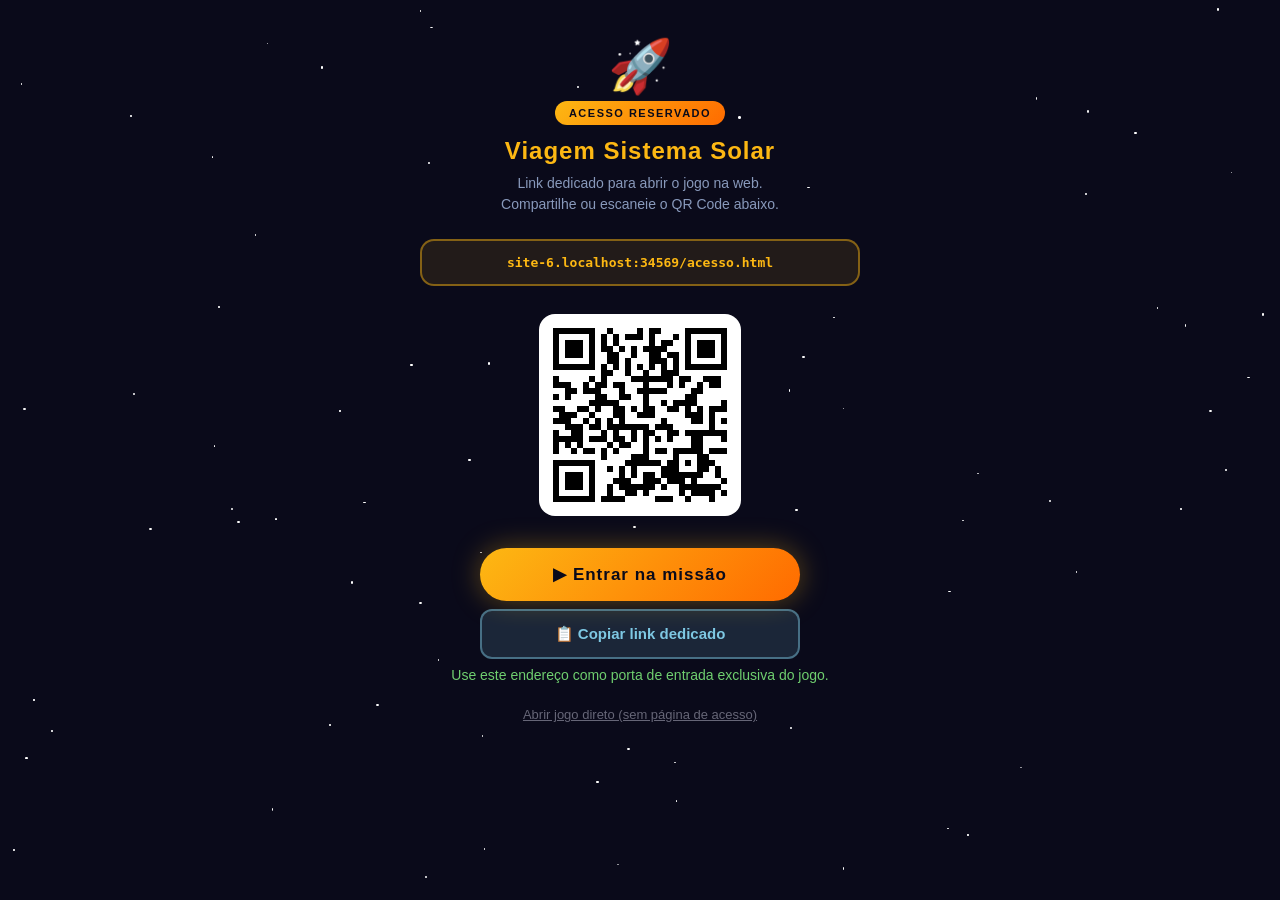
==== commit b40fc89a: "Corrige URLs do acesso dedicado com barras duplicadas que impediam abertura. Co-authored-by: Cursor " ====
--- a/acesso.html
+++ b/acesso.html
@@ -114,12 +114,12 @@
     <h1>Viagem Sistema Solar</h1>
     <p class="sub">Link dedicado para abrir o jogo na web.<br>Compartilhe ou escaneie o QR Code abaixo.</p>
 
-    <a class="link-dedicado" id="link-dedicado" href="index.html"></a>
+    <a class="link-dedicado" id="link-dedicado" href="#"></a>
     <div class="qr-wrap" id="qr"></div>
-    <a class="btn-entrar" id="btn-entrar" href="index.html?acesso=dedicado">▶ Entrar na missão</a>
+    <a class="btn-entrar" id="btn-entrar" href="#">▶ Entrar na missão</a>
     <button type="button" class="btn-copiar" id="btn-copiar">📋 Copiar link dedicado</button>
     <p class="status" id="status">Use este endereço como porta de entrada exclusiva do jogo.</p>
-    <a class="link-alt" href="index.html">Abrir jogo direto (sem página de acesso)</a>
+    <a class="link-alt" id="link-jogo-direto" href="#">Abrir jogo direto (sem página de acesso)</a>
   </div>
 
   <script src="js/qrcode-lib.js"></script>
@@ -134,16 +134,41 @@
       }
     }
 
+    const SITE_BASE = 'https://jorgeramalho.github.io/Astronavesistemasolar/';
+
+    function resolverBase() {
+      if (location.hostname.includes('github.io') || location.protocol === 'file:') {
+        return SITE_BASE;
+      }
+      const segmentos = location.pathname.split('/').filter(Boolean);
+      if (segmentos.length && segmentos[segmentos.length - 1].includes('.')) {
+        segmentos.pop();
+      }
+      const dir = segmentos.length ? `/${segmentos.join('/')}/` : '/';
+      return `${location.origin}${dir}`;
+    }
+
     function obterUrlDedicada() {
-      const path = location.pathname.replace(/[^/]*$/, '');
-      return `${location.origin}${path}acesso.html`;
+      return `${resolverBase()}acesso.html`;
+    }
+
+    function obterUrlJogo() {
+      return `${resolverBase()}index.html?acesso=dedicado`;
     }
 
     function renderizarQr(el, url) {
-      const qr = qrcode(0, 'M');
-      qr.addData(url);
-      qr.make();
-      el.innerHTML = qr.createSvgTag(6, 0);
+      if (typeof qrcode !== 'function') {
+        el.innerHTML = '<p style="color:#667;font-size:13px;padding:20px">QR indisponível — use o link acima.</p>';
+        return;
+      }
+      try {
+        const qr = qrcode(0, 'M');
+        qr.addData(url);
+        qr.make();
+        el.innerHTML = qr.createSvgTag(6, 0);
+      } catch {
+        el.innerHTML = '<p style="color:#667;font-size:13px;padding:20px">QR indisponível — use o link acima.</p>';
+      }
     }
 
     async function copiar(texto) {
@@ -162,9 +187,12 @@
     }
 
     const url = obterUrlDedicada();
+    const urlJogo = obterUrlJogo();
     const linkEl = document.getElementById('link-dedicado');
     linkEl.href = url;
-    linkEl.textContent = url;
+    linkEl.textContent = url.replace(/^https?:\/\//, '');
+    document.getElementById('btn-entrar').href = urlJogo;
+    document.getElementById('link-jogo-direto').href = `${resolverBase()}index.html`;
     renderizarQr(document.getElementById('qr'), url);
 
     document.getElementById('btn-copiar').addEventListener('click', async () => {
--- a/css/style.css
+++ b/css/style.css
@@ -55,7 +55,7 @@
   align-items: center;
   justify-content: center;
   min-height: 100vh;
-  padding: 100px 20px 80px;
+  padding: 100px 20px 140px;
   position: relative;
 }
 
@@ -3340,6 +3340,8 @@
   background: rgba(253, 184, 19, 0.1);
   border-color: rgba(253, 184, 19, 0.4);
   margin-top: 20px;
+  position: relative;
+  z-index: 3;
 }
 
 .link-site-dedicado:hover {
